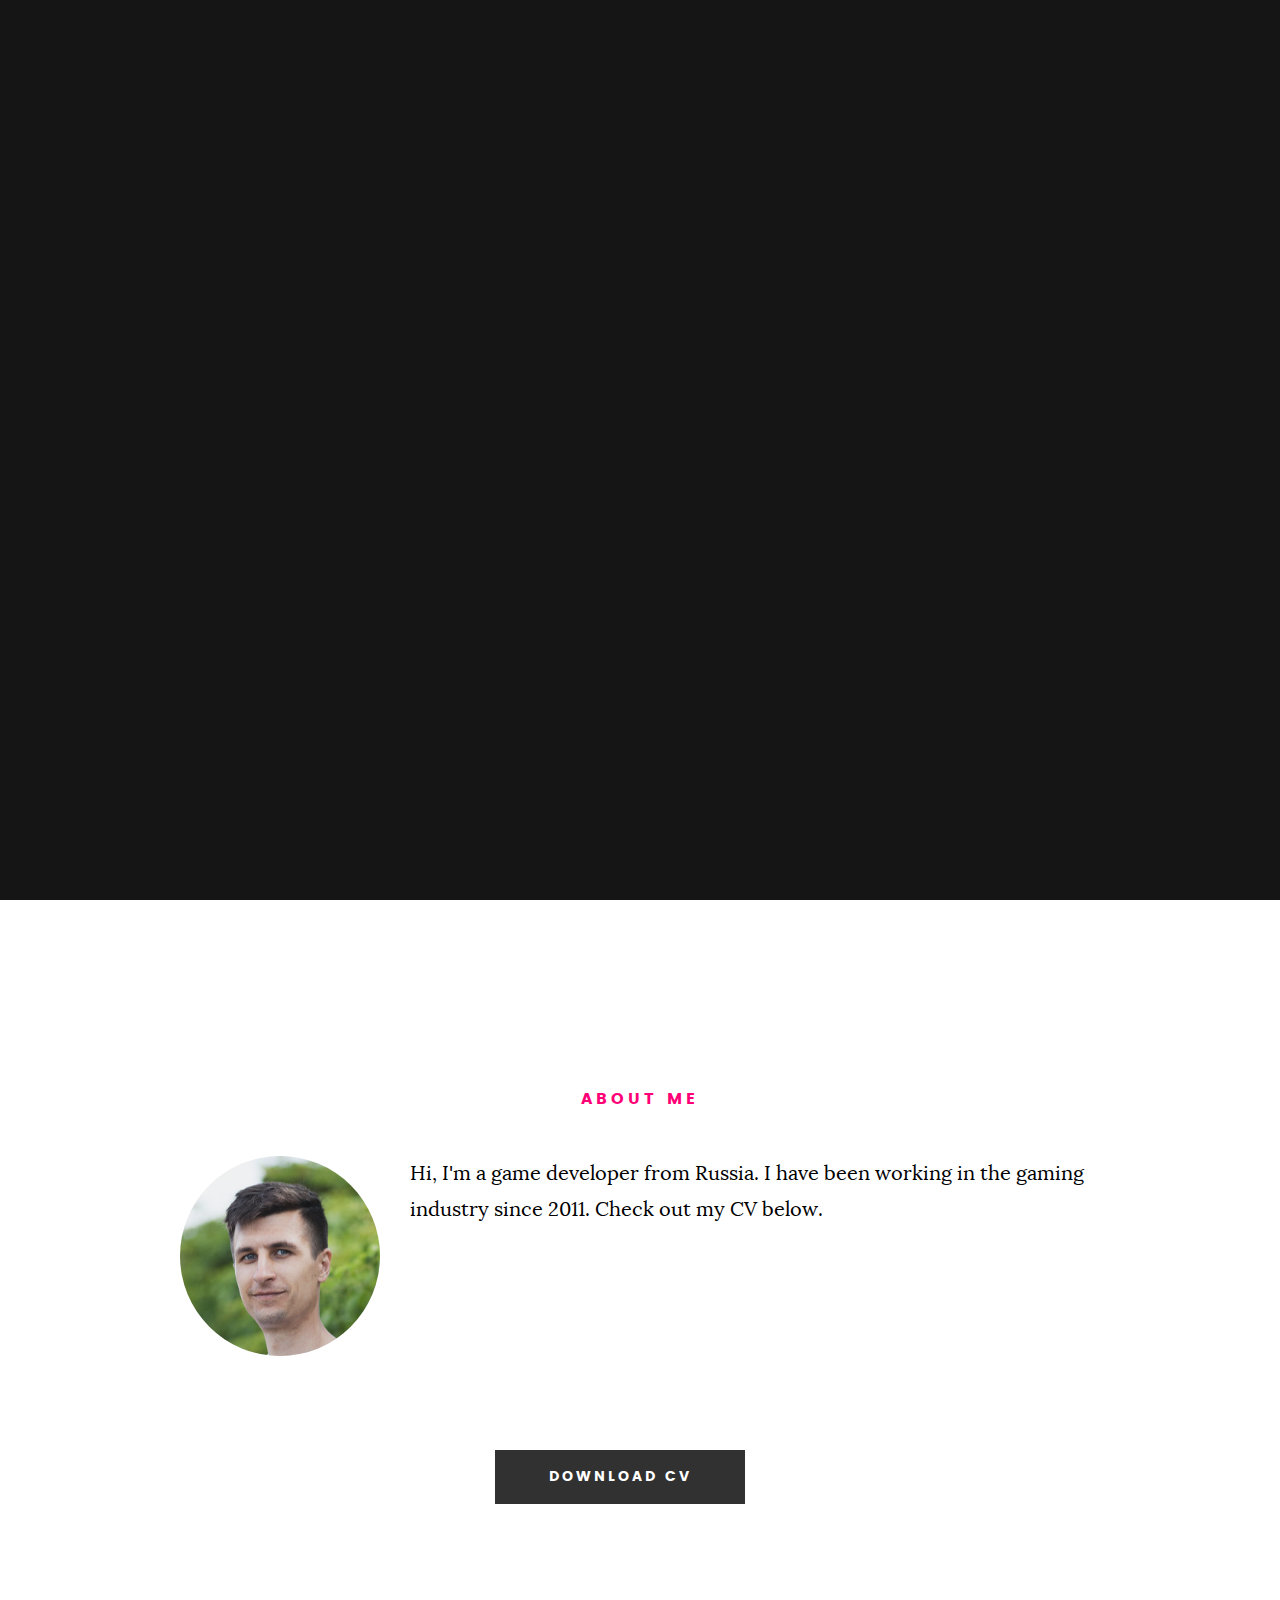
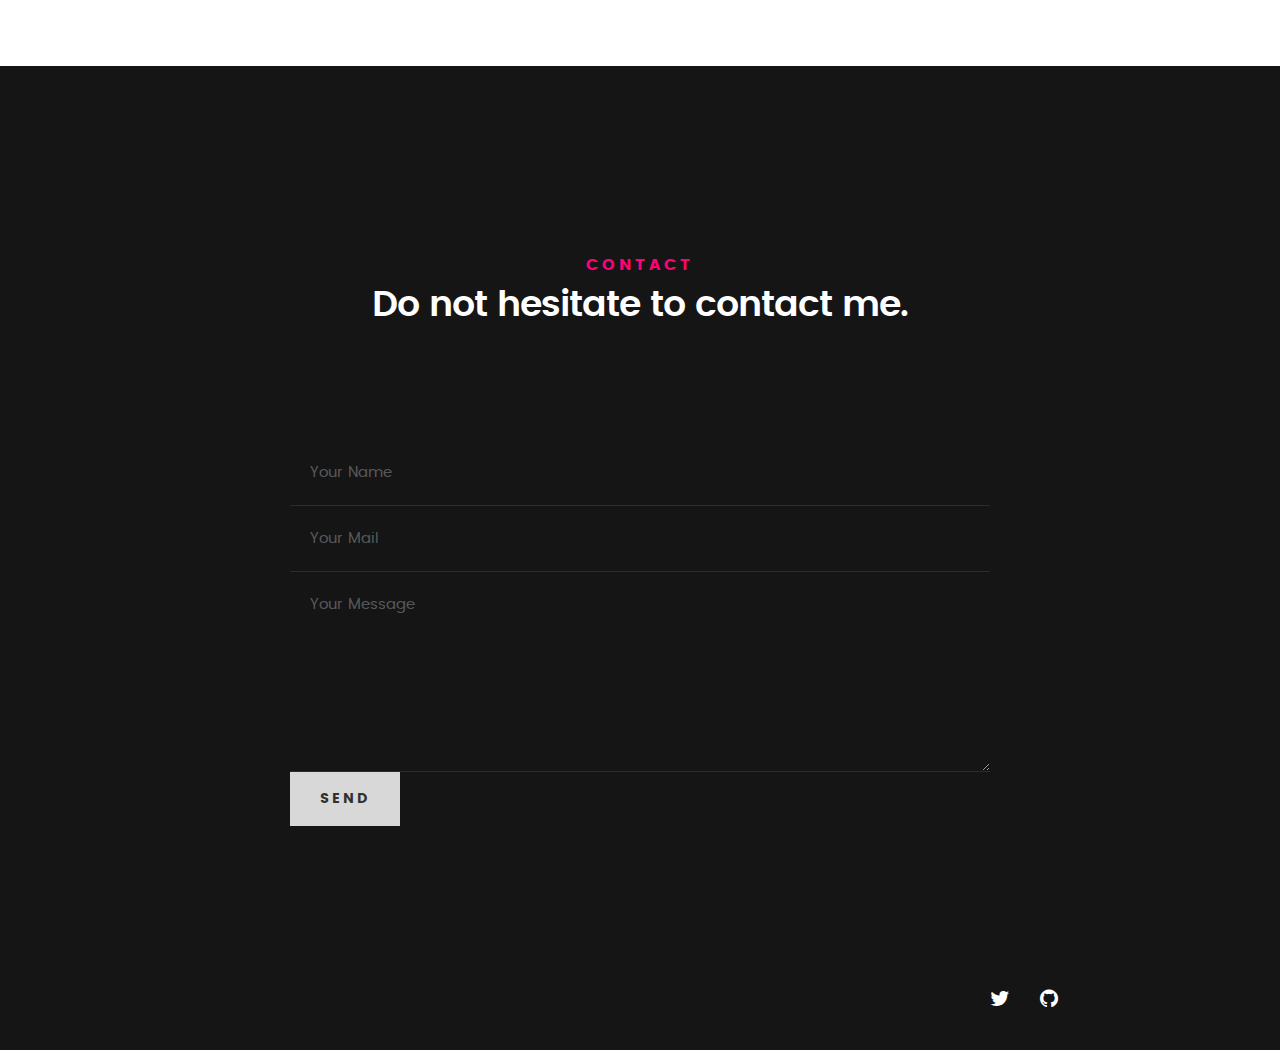
==== index.html @ 988e8292 "upgraded CV  added text" ====
<!DOCTYPE html>
<!--[if IE 8 ]><html class="no-js oldie ie8" lang="en"> <![endif]-->
<!--[if IE 9 ]><html class="no-js oldie ie9" lang="en"> <![endif]-->
<!--[if (gte IE 9)|!(IE)]><!--><html class="no-js" lang="en"> <!--<![endif]-->
<head>

   <!--- basic page needs
   ================================================== -->
   <meta charset="utf-8">
	<title>Semenov</title>
	<meta name="description" content="">
	<meta name="author" content="">

   <!-- mobile specific metas
   ================================================== -->
	<meta name="viewport" content="width=device-width, initial-scale=1, maximum-scale=1">

 	<!-- CSS
   ================================================== -->
   <link rel="stylesheet" href="css/base.css">
   <link rel="stylesheet" href="css/main.css">
   <link rel="stylesheet" href="css/vendor.css">

   <!-- script
   ================================================== -->
	<script src="js/modernizr.js"></script>
	<script src="js/pace.min.js"></script>

   <!-- favicons
	================================================== -->
	<link rel="icon" type="image/png" href="favicon.png">

</head>

<body id="top">

	<!-- header
   ==================================================
   <header>
   	<div class="row">

   		<div class="top-bar">
   			<a class="menu-toggle" href="#"><span>Menu</span></a>

	   		<div class="logo">
		         <a href="index.html">Semenov</a>
		      </div>

		   	<nav id="main-nav-wrap">
					<ul class="main-navigation">
						<li class="current"><a class="smoothscroll"  href="#intro" title="">Home</a></li>
						<li><a class="smoothscroll"  href="#about" title="">A PROPOS</a></li>
						<li><a class="smoothscroll"  href="#Work" title="">Work Experience</a></li>
						<li><a class="smoothscroll"  href="#MORE" title="">MORE</a></li>

					</ul>
				</nav>
   		</div> 

   	</div> 
   </header>  -->

	<!-- intro section
   ================================================== -->
   <section id="intro">

   	<div class="intro-overlay"></div>

   	<div class="intro-content">
   		<div class="row">

   			<div class="col-twelve">

	   			<h5>Hello, World.</h5>
	   			<h1>My name is Roman Semenov</h1>

	   			<p class="intro-position">
	   				<span>I'm a Mobile Game Developer</span>
	   				
	   			</p>

	   			<a class="button stroke smoothscroll" href="#about" title="">More</a>

	   		</div>

   		</div>
   	</div> <!-- /intro-content -->



   </section> <!-- /intro -->


   <!-- about section
   ================================================== -->
   <section id="about">

   	<div class="row section-intro">
   		<div class="col-twelve">

   			<h5>About me</h5>


   			<div class="intro-info">

   				<img src="images/ava.png" alt="Profile Picture">

   				<p class="lead">Hi, I'm a game developer from Russia. I have been working in the gaming industry since 2011. Check out my CV below.</p>
   			</div>

   		</div>
   	</div> <!-- /section-intro -->
<!-- 
   	<div class="row about-content">

   		<div class="col-six tab-full">

   			<h3>PRATIQUE </h3>


   			<ul class="info-list">
   				<li>
   					<strong>Nom et Prénom:</strong>
   					<span>ABOU ALNASER Mohamad</span>
   				</li>
   				<li>
   					<strong>Date de naissance:</strong>
   					<span>Né le : 15 / 09 / 1982</span>
   				</li>
                <li>
   					<strong>Email:</strong>
   					<span>m.aboualnasser@gmail.com</span>
   				</li>
                <li>
   					<strong>Adress:</strong>
   					<span>2 rue Barbes, 92 210 Montrouge</span>
   				</li>
   				<li>
   					<strong>Phone:</strong>
   					<span>+ 33 6 27 76 01 44</span>
   				</li>


   			</ul> 

   		</div>

   		<div class="col-six tab-full">

   			<h3>COMPETENCES</h3>


				<ul class="skill-bars">
				   <li>
				   	<div class="progress percent90"><span>90%</span></div>
				   	<strong>HTML5</strong>
				   </li>
				   <li>
				   	<div class="progress percent85"><span>85%</span></div>
				   	<strong>CSS</strong>
				   </li>
				   <li>
				   	<div class="progress percent70"><span>70%</span></div>
				   	<strong>JQuery</strong>
				   </li>
				   <li>
				   	<div class="progress percent85"><span>85%</span></div>
				   	<strong>Bootstrap</strong>
				   </li>
				   <li>
				   	<div class="progress percent75"><span>75%</span></div>
				   	<strong>PHP</strong>
				   </li>
				   <li>
                    <div class="progress percent75"><span>75%</span></div>
				   	<strong>Java script</strong>
				   </li>

				</ul> 

   		</div>

   	</div>
-->

   	<div class="row button-section">
   		<div class="col-twelve">
   			<!--<a href="#contact" title="Hire Me" class="button stroke smoothscroll">Contacts</a>-->
   			<a href="https://github.com/rvsemenov/rvsemenov.github.io/raw/master/images/CV.pdf" target="_blank" title="Download CV" class="button button-primary">Download  CV</a>
   		</div>
   	</div>

   </section> <!-- /process-->


	<!-- Portfolio Section
   ================================================== -->



	<!-- CTA Section
   ================================================== -->



	<!-- stats Section
   ================================================== -->


   <!-- contact
   ================================================== -->
	<section id="contact">

		<div class="row section-intro">
   		<div class="col-twelve">

   			<h5>Contact</h5>
   			<h1>Do not hesitate to contact me.</h1>



   		</div>
   	</div> <!-- /section-intro -->

   	<div class="row contact-form">

   		<div class="col-twelve">

            <!-- form -->
            <form id="contactform" action="//formspree.io/r.v.semenov@gmail.com" method="POST">

      <input type="text" name="name" placeholder="Your Name">
      <input type="email" name="_replyto" placeholder="Your Mail">
      <textarea name="message" placeholder="Your Message"></textarea>
      <input type="submit" value="Send">
  </form>
 						    <!-- Form End -->

            <!-- contact-warning -->
            <div id="message-warning">
            </div>
            <!-- contact-success -->
      		<div id="message-success">
               <i class="fa fa-check"></i>Your message was sent, thank you!<br>
      		</div>

         </div> <!-- /col-twelve -->

   	</div> <!-- /contact-form -->

   	<div class="row contact-info">




   	</div> <!-- /contact-info -->

	</section> <!-- /contact -->


   <!-- footer
   ================================================== -->

   <footer>
     	<div class="row">
        <div class="col-six tab-full pull-right social">

             			<ul class="footer-social">
        			      
        			      <li><a target="_blank"href="https://twitter.com/MOHAMADABOUALNA"><i class="fa fa-twitter"></i></a></li>
        			      <li><a target="_blank"href="https://github.com/aboualnaser"><i class="fa fa-github" aria-hidden="true"></i>
</a></li>
        			   </ul>

        	      </div>

	      	<div id="go-top">
		         <a class="smoothscroll" title="Back to Top" href="#top"><i class="fa fa-long-arrow-up"></i></a>
		      </div>

      	</div> <!-- /row -->
   </footer>

   <div id="preloader">
    	<div id="loader"></div>
   </div>

   <!-- Java Script
   ================================================== -->
   <script src="js/jquery-2.1.3.min.js"></script>
   <script src="js/plugins.js"></script>
   <script src="js/main.js"></script>

</body>

</html>
---- css/base.css ----
/**
 * ===================================================================
 *
 *  Kards v1.0 Base Stylesheet
 *  url: styleshout.com
 *  03-01-2016
 *  ------------------------------------------------------------------
 *  TOC:
 *  01. reset
 *  02. basic/base setup styles
 *  03. grid
 *  04. MISC
 *
 * ===================================================================
 */

/**
 * ===================================================================
 * 01. reset - normalize.css v3.0.2 | MIT License | git.io/normalize
 *
 * -------------------------------------------------------------------
 */
html {
	font-family: sans-serif;
	-ms-text-size-adjust: 100%;
	-webkit-text-size-adjust: 100%;
}

body {
	margin: 0;
}

article,
aside,
details,
figcaption,
figure,
footer,
header,
hgroup,
main,
menu,
nav,
section,
summary {
	display: block;
}

audio,
canvas,
progress,
video {
	display: inline-block;
	vertical-align: baseline;
}

audio:not([controls]) {
	display: none;
	height: 0;
}

[hidden],
template {
	display: none;
}

a {
	background: transparent;
}

a:active,
a:hover {
	outline: 0;
}

abbr[title] {
	border-bottom: 1px dotted;
}

b,
strong {
	font-weight: bold;
}

dfn {
	font-style: italic;
}

h1 {
	font-size: 2em;
	margin: 0.67em 0;
}

mark {
	background: #ff0;
	color: #000;
}

small {
	font-size: 80%;
}

sub,
sup {
	font-size: 75%;
	line-height: 0;
	position: relative;
	vertical-align: baseline;
}

sup {
	top: -0.5em;
}

sub {
	bottom: -0.25em;
}

img {
	border: 0;
}

svg:not(:root) {
	overflow: hidden;
}

figure {
	margin: 1em 40px;
}

hr {
	-moz-box-sizing: content-box;
	box-sizing: content-box;
	height: 0;
}

pre {
	overflow: auto;
}

code,
kbd,
pre,
samp {
	font-family: monospace, monospace;
	font-size: 1em;
}

button,
input,
optgroup,
select,
textarea {
	color: inherit;
	font: inherit;
	margin: 0;
}

button {
	overflow: visible;
}

button,
select {
	text-transform: none;
}

button,
html input[type="button"],
input[type="reset"],
input[type="submit"] {
	-webkit-appearance: button;
	cursor: pointer;
}

button[disabled],
html input[disabled] {
	cursor: default;
}

button::-moz-focus-inner,
input::-moz-focus-inner {
	border: 0;
	padding: 0;
}

input {
	line-height: normal;
}

input[type="checkbox"],
input[type="radio"] {
	box-sizing: border-box;
	padding: 0;
}

input[type="number"]::-webkit-inner-spin-button,
input[type="number"]::-webkit-outer-spin-button {
	height: auto;
}

input[type="search"] {
	-webkit-appearance: textfield;
	-moz-box-sizing: content-box;
	-webkit-box-sizing: content-box;
	box-sizing: content-box;
}

input[type="search"]::-webkit-search-cancel-button,
input[type="search"]::-webkit-search-decoration {
	-webkit-appearance: none;
}

fieldset {
	border: 1px solid #c0c0c0;
	margin: 0 2px;
	padding: 0.35em 0.625em 0.75em;
}

legend {
	border: 0;
	padding: 0;
}

textarea {
	overflow: auto;
}

optgroup {
	font-weight: bold;
}

table {
	border-collapse: collapse;
	border-spacing: 0;
}

td,
th {
	padding: 0;
}

/**
 * ===================================================================
 * 02. basic/base setup styles - (_basic.scss)
 *
 * -------------------------------------------------------------------
 */
html {
	font-size: 62.5%;
	box-sizing: border-box;
}

*,
*::before,
*::after {
	box-sizing: inherit;
}

body {
	font-weight: normal;
	line-height: 1;
	text-rendering: optimizeLegibility;
	word-wrap: break-word;
	-webkit-overflow-scrolling: touch;
	-webkit-text-size-adjust: none;
}

body,
input,
button {
	-moz-osx-font-smoothing: grayscale;
	-webkit-font-smoothing: antialiased;
}

/**
 * Media - (_basic.scss)
 * -------------------------------------------------------------------
 */
img,
video {
	max-width: 100%;
	height: auto;
}

/**
 * Typography resets - (_basic.scss)
 * -------------------------------------------------------------------
 */
div,
dl,
dt,
dd,
ul,
ol,
li,
h1,
h2,
h3,
h4,
h5,
h6,
pre,
form,
p,
blockquote,
th,
td {
	margin: 0;
	padding: 0;
}

h1,
h2,
h3,
h4,
h5,
h6 {
	-webkit-font-variant-ligatures: common-ligatures;
	-moz-font-variant-ligatures: common-ligatures;
	font-variant-ligatures: common-ligatures;
	text-rendering: optimizeLegibility;
}

em,
i {
	font-style: italic;
	line-height: inherit;
}

strong,
b {
	font-weight: bold;
	line-height: inherit;
}

small {
	font-size: 60%;
	line-height: inherit;
}

ol,
ul {
	list-style: none;
}

li {
	display: block;
}

/**
 * links - (_basic.scss)
 * -------------------------------------------------------------------
 */
a {
	text-decoration: none;
	line-height: inherit;
}

a img {
	border: none;
}

/**
 * inputs - (_basic.scss)
 * -------------------------------------------------------------------
 */
fieldset {
	margin: 0;
	padding: 0;
}

input[type="email"],
input[type="number"],
input[type="search"],
input[type="text"],
input[type="tel"],
input[type="url"],
input[type="password"],
textarea {
	-webkit-appearance: none;
	-moz-appearance: none;
	-ms-appearance: none;
	-o-appearance: none;
	appearance: none;
}

/**
 * ===================================================================
 * 03. grid - (_grid.scss)
 *
 * -------------------------------------------------------------------
 */
.row {
	width: 94%;
	max-width: 1140px;
	margin: 0 auto;
}

.row:before,
.row:after {
	content: "";
	display: table;
}

.row:after {
	clear: both;
}

.row .row {
	width: auto;
	max-width: none;
	margin-left: -20px;
	margin-right: -20px;
}

[class*="col-"],
.bgrid {
	float: left;
}

[class*="col-"] + [class*="col-"].end {
	float: right;
}

[class*="col-"] {
	padding: 0 20px;
}

.col-one {
	width: 8.33333%;
}

.col-two,
.col-1-6 {
	width: 16.66667%;
}

.col-three,
.col-1-4 {
	width: 25%;
}

.col-four,
.col-1-3 {
	width: 33.33333%;
}

.col-five {
	width: 41.66667%;
}

.col-six,
.col-1-2 {
	width: 50%;
}

.col-seven {
	width: 58.33333%;
}

.col-eight,
.col-2-3 {
	width: 66.66667%;
}

.col-nine,
.col-3-4 {
	width: 75%;
}

.col-ten,
.col-5-6 {
	width: 83.33333%;
}

.col-eleven {
	width: 91.66667%;
}

.col-twelve,
.col-full {
	width: 100%;
        margin-top: 64px;
}


/**
 * small screens - (_grid.scss)
 * ---------------------------------------------------------------
 */
@media screen and (max-width:1024px) {
	.row .row {
		margin-left: -18px;
		margin-right: -18px;
	}

	[class*="col-"] {
		padding: 0 18px;
	}

}

/**
 * tablets - (_grid.scss)
 * ---------------------------------------------------------------
 */
@media screen and (max-width:768px) {
	.row {
		width: auto;
		padding-left: 30px;
		padding-right: 30px;
	}

	.row .row {
		padding-left: 0;
		padding-right: 0;
		margin-left: -15px;
		margin-right: -15px;
	}

	[class*="col-"] {
		padding: 0 15px;
	}

	.tab-1-4 {
		width: 25%;
	}

	.tab-1-3 {
		width: 33.33333%;
	}

	.tab-1-2 {
		width: 50%;
	}

	.tab-2-3 {
		width: 66.66667%;
	}

	.tab-3-4 {
		width: 75%;
	}

	.tab-full {
		width: 100%;
	}

}

/**
 * large mobile devices - (_grid.scss)
 * ---------------------------------------------------------------
 */
@media screen and (max-width:600px) {
	.row {
		padding-left: 25px;
		padding-right: 25px;
	}

	.row .row {
		margin-left: -10px;
		margin-right: -10px;
	}

	[class*="col-"] {
		padding: 0 10px;
	}

	.mob-1-4 {
		width: 25%;
	}

	.mob-1-2 {
		width: 50%;
	}

	.mob-3-4 {
		width: 75%;
	}

	.mob-full {
		width: 100%;
	}

}

/**
 * small mobile devices - (_grid.scss)
 * ---------------------------------------------------------------
 */
@media screen and (max-width:400px) {
	.row .row {
		padding-left: 0;
		padding-right: 0;
		margin-left: 0;
		margin-right: 0;
	}

	[class*="col-"] {
		width: 100% !important;
		float: none !important;
		clear: both !important;
		margin-left: 0;
		margin-right: 0;
		padding: 0;
	}

	[class*="col-"] + [class*="col-"].end {
		float: none;
	}

}

/**
 * ===================================================================
 * block grids - (_grid.scss)
 *
 * -------------------------------------------------------------------
 */
[class*="block-"]:before,
[class*="block-"]:after {
	content: "";
	display: table;
}

[class*="block-"]:after {
	clear: both;
}

.block-1-6 .bgrid {
	width: 16.66667%;
}

.block-1-4 .bgrid {
	width: 25%;
}

.block-1-3 .bgrid {
	width: 33.33333%;
}

.block-1-2 .bgrid {
	width: 50%;
}

/**
 * Clearing for block grid columns. Allow columns with
 * different heights to align properly.
 */
.block-1-6 .bgrid:nth-child(6n+1),
.block-1-4 .bgrid:nth-child(4n+1),
.block-1-3 .bgrid:nth-child(3n+1),
.block-1-2 .bgrid:nth-child(2n+1) {
	clear: both;
}

/**
 * small screens - (_grid.scss)
 * ---------------------------------------------------------------
 */
@media screen and (max-width:1024px) {
	.block-s-1-6 .bgrid {
		width: 16.66667%;
	}

	.block-s-1-4 .bgrid {
		width: 25%;
	}

	.block-s-1-3 .bgrid {
		width: 33.33333%;
	}

	.block-s-1-2 .bgrid {
		width: 50%;
	}

	.block-s-full .bgrid {
		width: 100%;
		clear: both;
	}

	[class*="block-s-"] .bgrid:nth-child(n) {
		clear: none;
	}

	.block-s-1-6 .bgrid:nth-child(6n+1),
	.block-s-1-4 .bgrid:nth-child(4n+1),
	.block-s-1-3 .bgrid:nth-child(3n+1),
	.block-s-1-2 .bgrid:nth-child(2n+1) {
		clear: both;
	}

}

/**
 * tablets - (_grid.scss)
 * ---------------------------------------------------------------
 */
@media screen and (max-width:768px) {
	.block-tab-1-6 .bgrid {
		width: 16.66667%;
	}

	.block-tab-1-4 .bgrid {
		width: 25%;
	}

	.block-tab-1-3 .bgrid {
		width: 33.33333%;
	}

	.block-tab-1-2 .bgrid {
		width: 50%;
	}

	.block-tab-full .bgrid {
		width: 100%;
		clear: both;
	}

	[class*="block-tab-"] .bgrid:nth-child(n) {
		clear: none;
	}

	.block-tab-1-6 .bgrid:nth-child(6n+1),
	.block-tab-1-4 .bgrid:nth-child(4n+1),
	.block-tab-1-3 .bgrid:nth-child(3n+1),
	.block-tab-1-2 .bgrid:nth-child(2n+1) {
		clear: both;
	}

}

/**
 * large mobile devices - (_grid.scss)
 * ---------------------------------------------------------------
 */
@media screen and (max-width:600px) {
	.block-mob-1-6 .bgrid {
		width: 16.66667%;
	}

	.block-mob-1-4 .bgrid {
		width: 25%;
	}

	.block-mob-1-3 .bgrid {
		width: 33.33333%;
	}

	.block-mob-1-2 .bgrid {
		width: 50%;
	}

	.block-mob-full .bgrid {
		width: 100%;
		clear: both;
	}

	[class*="block-mob-"] .bgrid:nth-child(n) {
		clear: none;
	}

	.block-mob-1-6 .bgrid:nth-child(6n+1),
	.block-mob-1-4 .bgrid:nth-child(4n+1),
	.block-mob-1-3 .bgrid:nth-child(3n+1),
	.block-mob-1-2 .bgrid:nth-child(2n+1) {
		clear: both;
	}

}

/**
 * stack on small mobile devices - (_grid.scss)
 * ---------------------------------------------------------------
 */
@media screen and (max-width:400px) {
	.stack .bgrid {
		width: 100% !important;
		float: none !important;
		clear: both !important;
		margin-left: 0;
		margin-right: 0;
	}

}

/**
 * ===================================================================
 * 04. MISC  - (_grid.scss)
 *
 * -------------------------------------------------------------------
 */

/**
 * Clearing - (http://nicolasgallagher.com/micro-clearfix-hack/
 */
.group:before,
.group:after {
	content: "";
	display: table;
}

.group:after {
	clear: both;
}

/**
 * Misc Helper Styles
 */
.hide {
	display: none;
}

.invisible {
	visibility: hidden;
}

.antialiased {
	-webkit-font-smoothing: antialiased;
	-moz-osx-font-smoothing: grayscale;
}

.remove-bottom {
	margin-bottom: 0;
}

.half-bottom {
	margin-bottom: 1.5rem !important;
}

.add-bottom {
	margin-bottom: 3rem !important;
}

.no-border {
	border: none;
}

.full-width {
	width: 100%;
}

.text-center {
	text-align: center;
}

.text-left {
	text-align: left;
}

.text-right {
	text-align: right;
}

.pull-left {
	float: left;
}

.pull-right {
	float: right;
}

.align-center {
	margin-left: auto;
	margin-right: auto;
	text-align: center;
}

/*# sourceMappingURL=base.css.map */
---- css/main.css ----
/**
 * ===================================================================
 *
 *  Kards v1.0 Main Stylesheet
 *  url: styleshout.com
 *  03-01-2016
 *  ------------------------------------------------------------------
 *  TOC:
 *  01. webfonts and iconfonts
 *  02. base style overrides
 *  03. typography & general theme styles
 *  04. preloader
 *  05. forms
 *  06. buttons
 *  07. other components
 *  08. common styles
 *  09. header styles
 *  10. intro
 *  11. about
 *  12. resume
 *  13. portfolio
 *  14. call-to-action section
 *  15. services
 *  16. stats
 *  17. contact
 *  18. footer
 *
 * ===================================================================
 */


/**
 * ===================================================================
 * 01. webfonts and iconfonts - (_document-setup.scss)
 *
 * -------------------------------------------------------------------
 */
@import url("fonts.css");
@import url("font-awesome/css/font-awesome.min.css");
@import url("micons/micons.css");


/**
 * ===================================================================
 * 02. base style overrides - (_document-setup.scss)
 *
 * -------------------------------------------------------------------
 */
html {
	font-size: 10px;
}

@media only screen and (max-width:1024px) {
	html {
		font-size: 9.411764705882353px;
	}
}
@media only screen and (max-width:768px) {
	html {
		font-size: 10px;
	}
}
@media only screen and (max-width:400px) {
	html {
		font-size: 9.411764705882353px;
	}
}

html, body {
	height: 100%;
}
body {
	background: #151515;
	font-family: "lora-regular", serif;
	font-size: 1.7rem;
	line-height: 3rem;
	color: #6e6e6e;
}

/**
 * links - (_document-setup.scss)
 * -------------------------------------------------------------------
 */
a, a:visited {
	color: #000000;
	-moz-transition: all 0.3s ease-in-out;
	-o-transition: all 0.3s ease-in-out;
	-webkit-transition: all 0.3s ease-in-out;
	-ms-transition: all 0.3s ease-in-out;
	transition: all 0.3s ease-in-out;
}
a:hover, a:focus, a:active {
	color: #FF0077;
	outline: 0;
}

/**
 * ===================================================================
 * 03. typography & general theme styles - (_document-setup.scss)
 *
 * -------------------------------------------------------------------
 */
h1, h2, h3, h4, h5, h6, .h01, .h02, .h03, .h04, .h05, .h06 {
	font-family: "poppins-semibold", sans-serif;
	color: #313131;
	font-style: normal;
	text-rendering: optimizeLegibility;
	margin-bottom: 2.1rem;
}
h3, .h03, h4, .h04 {
	margin-bottom: 1.8rem;
}
h5, .h05, h6, .h06 {
	font-family: "poppins-bold";
	margin-bottom: 1.2rem;
}
h1, .h01 {
	font-size: 3.1rem;
	line-height: 1.355;
	letter-spacing: -.1rem;
}
@media only screen and (max-width:600px) {
	h1, .h01 {
		font-size: 2.6rem;
		letter-spacing: -.07rem;
	}
}
h2, .h02 {
	font-size: 2.4rem;
	line-height: 1.25;
}
h3, .h03 {
	font-size: 2rem;
	line-height: 1.5;
}
h4, .h04 {
	font-size: 1.7rem;
	line-height: 1.765;
}
h5, .h05 {
	font-size: 1.4rem;
	line-height: 1.714;
	text-transform: uppercase;
	letter-spacing: .15rem;
}
h6, .h06 {
	font-size: 1.3rem;
	line-height: 1.846;
	text-transform: uppercase;
	letter-spacing: .15rem;
}
p img {
	margin: 0;
}
p.lead {
	font-family: "lora-regular", serif;
	font-size: 2rem;
	line-height: 1.8;
	color: #888888;
}
@media only screen and (max-width:768px) {
	p.lead {
		font-size: 1.7rem;
	}
}
em, i, strong, b {
	font-size: 1.7rem;
	line-height: 3rem;
	font-style: normal;
	font-weight: normal;
}
em, i {
	font-family: "lora-italic", serif;
}
strong, b {
	font-family: "lora-bold", serif;
}
small {
	font-size: 1.2rem;
	line-height: inherit;
}
blockquote {
	margin: 3rem 0;
	padding-left: 4rem;
	position: relative;
}
blockquote:before {
	content: "\201C";
	font-size: 8rem;
	line-height: 0px;
	margin: 0;
	color: #313131;
	font-family: arial, sans-serif;
	position: absolute;
	top: 3rem;
	left: 0;
}
blockquote p {
	font-family: georgia, serif;
	font-style: italic;
	padding: 0;
	font-size: 1.9rem;
	line-height: 1.737;
}
blockquote cite {
	display: block;
	font-size: 1.3rem;
	font-style: normal;
	line-height: 1.616;
}
blockquote cite:before {
	content: "\2014 \0020";
}
blockquote cite a, blockquote cite a:visited {
	color: #888888;
	border: none;
}
abbr {
	font-family: "poppins-bold", serif;
	font-variant: small-caps;
	text-transform: lowercase;
	letter-spacing: .05rem;
	color: #888888;
}
var, kbd, samp, code, pre {
	font-family: Consolas, "Andale Mono", Courier, "Courier New", monospace;
}
pre {
	padding: 2.4rem 3rem 3rem;
	background: #F1F1F1;
}
code {
	font-size: 1.4rem;
	margin: 0 .2rem;
	padding: .3rem .6rem;
	white-space: nowrap;
	background: #F1F1F1;
	border: 1px solid #E1E1E1;
	border-radius: 3px;
}
pre > code {
	display: block;
	white-space: pre;
	line-height: 2;
	padding: 0;
	margin: 0;
}
pre.prettyprint > code {
	border: none;
}
del {
	text-decoration: line-through;
}
abbr[title], dfn[title] {
	border-bottom: 1px dotted;
	cursor: help;
}
mark {
	background: #FFF49B;
	color: #000;
}
hr {
	border: solid #d2d2d2;
	border-width: 1px 0 0;
	clear: both;
	margin: 2.4rem 0 1.5rem;
	height: 0;
}

/**
 * Lists - (_document-setup.scss)
 * -------------------------------------------------------------------
 */
ol {
	list-style: decimal;
}
ul {
	list-style: disc;
}
li {
	display: list-item;
}
ol, ul {
	margin-left: 1.7rem;
}
ul li {
	padding-left: .4rem;
}
ul ul, ul ol, ol ol, ol ul {
	margin: .6rem 0 .6rem 1.7rem;
}
ul.disc li {
	display: list-item;
	list-style: none;
	padding: 0 0 0 .8rem;
	position: relative;
}
ul.disc li::before {
	content: "";
	display: inline-block;
	width: 8px;
	height: 8px;
	border-radius: 50%;
	background: #FF0077;
	position: absolute;
	left: -17px;
	top: 11px;
	vertical-align: middle;
}
dt {
	margin: 0;
	color: #FF0077;
}
dd {
	margin: 0 0 0 2rem;
}

/**
 * tables - (_document-setup.scss)
 * -------------------------------------------------------------------
 */
table {
	border-width: 0;
	width: 100%;
	max-width: 100%;
	font-family: "lora-regular", sans-serif;
}
th, td {
	padding: 1.5rem 3rem;
	text-align: left;
	border-bottom: 1px solid #E8E8E8;
}
th {
	color: #313131;
	font-family: "poppins-bold", sans-serif;
}
td {
	line-height: 1.5;
}
th:first-child, td:first-child {
	padding-left: 0;
}
th:last-child, td:last-child {
	padding-right: 0;
}
.table-responsive {
	overflow-x: auto;
	-webkit-overflow-scrolling: touch;
}

/**
 * Spacing - (_document-setup.scss)
 * -------------------------------------------------------------------
 */
button, .button {
	margin-bottom: 1.2;
}
fieldset {
	margin-bottom: 1.5rem;
}
input,
textarea,
select,
pre,
blockquote,
figure,
table,
p,
ul,
ol,
dl,
form,
.fluid-video-wrapper,
.ss-custom-select {
	margin-bottom: 3rem;
}

/**
 * floated image - (_document-setup.scss)
 * -------------------------------------------------------------------
 */
img.pull-right {
	margin: .9rem 0 0 2.4rem;
}
img.pull-left {
	margin: .9rem 2.4rem 0 0;
}

/**
 * block grid paddings - (_document-setup.scss)
 * -------------------------------------------------------------------
 */
.bgrid {
	padding: 0 20px;
}
@media only screen and (max-width:1024px) {
	.bgrid {
		padding: 0 18px;
	}
}
@media only screen and (max-width:768px) {
	.bgrid {
		padding: 0 15px;
	}
}
@media only screen and (max-width:600px) {
	.bgrid {
		padding: 0 10px;
	}
}
@media only screen and (max-width:400px) {
	.bgrid {
		padding: 0;
	}
}

/**
 * pace.js styles - minimal  - (_document-setup.scss)
 * -------------------------------------------------------------------
 */
.pace {
	-webkit-pointer-events: none;
	pointer-events: none;
	-webkit-user-select: none;
	-moz-user-select: none;
	user-select: none;
}
.pace-inactive {
	display: none;
}
.pace .pace-progress {
	background: #FF0077;
	position: fixed;
	z-index: 900;
	top: 0;
	right: 100%;
	width: 100%;
	height: 6px;
}

/**
 * ===================================================================
 * 04. preloader - (_preloader-1.scss)
 *
 * -------------------------------------------------------------------
 */
#preloader {
	position: fixed;
	top: 0;
	left: 0;
	right: 0;
	bottom: 0;
	background: #151515;
	z-index: 800;
	height: 100%;
	width: 100%;
}
.no-js #preloader, .oldie #preloader {
	display: none;
}
#loader {
	position: absolute;
	left: 50%;
	top: 50%;
	width: 60px;
	height: 60px;
	margin: -30px 0 0 -30px;
	padding: 0;
}
#loader:before {
	content: "";
	border-top: 11px solid rgba(255, 255, 255, 0.1);
	border-right: 11px solid rgba(255, 255, 255, 0.1);
	border-bottom: 11px solid rgba(255, 255, 255, 0.1);
	border-left: 11px solid #FF0077;
	-webkit-animation: load 1.1s infinite linear;
	animation: load 1.1s infinite linear;
	display: block;
	border-radius: 50%;
	width: 60px;
	height: 60px;
}
@-webkit-keyframes load {
	0% {
		-webkit-transform: rotate(0deg);
		transform: rotate(0deg);
	}
	100% {
		-webkit-transform: rotate(360deg);
		transform: rotate(360deg);
	}
}
@keyframes load {
	0% {
		-webkit-transform: rotate(0deg);
		transform: rotate(0deg);
	}
	100% {
		-webkit-transform: rotate(360deg);
		transform: rotate(360deg);
	}
}

/**
 * ===================================================================
 * 05. forms - (_forms.scss)
 *
 * -------------------------------------------------------------------
 */
fieldset {
	border: none;
}
input[type="email"],
input[type="number"],
input[type="search"],
input[type="text"],
input[type="tel"],
input[type="url"],
input[type="password"],
textarea,
select {
	display: block;
	height: 6rem;
	padding: 1.5rem 0;
	border: 0;
	outline: none;
	vertical-align: middle;
	color: #313131;
	font-family: "poppins-regular", sans-serif;
	font-size: 1.5rem;
	line-height: 3rem;
	max-width: 100%;
	background: transparent;
	border-bottom: 1px solid rgba(0, 0, 0, 0.3);
	-moz-transition: all 0.3s ease-in-out;
	-o-transition: all 0.3s ease-in-out;
	-webkit-transition: all 0.3s ease-in-out;
	-ms-transition: all 0.3s ease-in-out;
	transition: all 0.3s ease-in-out;
}
.ss-custom-select {
	position: relative;
	padding: 0;
}
.ss-custom-select select {
	-webkit-appearance: none;
	-moz-appearance: none;
	-ms-appearance: none;
	-o-appearance: none;
	appearance: none;
	text-indent: 0.01px;
	text-overflow: '';
	margin: 0;
	line-height: 3rem;
	vertical-align: middle;
}
.ss-custom-select select option {
	padding-left: 2rem;
	padding-right: 2rem;
}
.ss-custom-select select::-ms-expand {
	display: none;
}
.ss-custom-select::after {
	content: '\f0d7';
	font-family: 'FontAwesome';
	position: absolute;
	top: 50%;
	right: 1.5rem;
	margin-top: -10px;
	bottom: auto;
	width: 20px;
	height: 20px;
	line-height: 20px;
	font-size: 18px;
	text-align: center;
	pointer-events: none;
	color: #252525;
}

/* IE9 and below */
.oldie .ss-custom-select::after {
	display: none;
}
textarea {
	min-height: 25rem;
}
input[type="email"]:focus,
input[type="number"]:focus,
input[type="search"]:focus,
input[type="text"]:focus,
input[type="tel"]:focus,
input[type="url"]:focus,
input[type="password"]:focus,
textarea:focus,
select:focus {
	color: #cc005f;
	border-bottom: 1px solid #FF0077;
}
label, legend {
	font-family: "poppins-bold", sans-serif;
	font-size: 1.4rem;
	margin-bottom: .6rem;
	color: #3b3b3b;
	display: block;
}
input[type="checkbox"], input[type="radio"] {
	display: inline;
}
label > .label-text {
	display: inline-block;
	margin-left: 1rem;
	font-family: "poppins-regular", sans-serif;
	line-height: inherit;
}
label > input[type="checkbox"], label > input[type="radio"] {
	margin: 0;
	position: relative;
	top: .15rem;
}

/**
 * Style Placeholder Text
 * -
 */
::-webkit-input-placeholder {
	color: #a1a1a1;
}
:-moz-placeholder {
	color: #a1a1a1;  /* Firefox 18- */
}
::-moz-placeholder {
	color: #a1a1a1;  /* Firefox 19+ */
}
:-ms-input-placeholder {
	color: #a1a1a1;
}
.placeholder {
	color: #a1a1a1 !important;
}

/**
 * ===================================================================
 * 06. buttons - (_button-essentials.scss)
 *
 * -------------------------------------------------------------------
 */
.button,
a.button,
button,
input[type="submit"],
input[type="reset"],
input[type="button"] {
	display: inline-block;
	font-family: "poppins-bold", sans-serif;
	font-size: 1.4rem;
	text-transform: uppercase;
	letter-spacing: .3rem;
	height: 5.4rem;
	line-height: 5.4rem;
	padding: 0 3rem;
	margin: 0 .3rem 1.2rem 0;
	background: #d8d8d8;
	color: #313131;
	text-decoration: none;
	cursor: pointer;
	text-align: center;
	white-space: nowrap;
	border: none;
	-moz-transition: all 0.3s ease-in-out;
	-o-transition: all 0.3s ease-in-out;
	-webkit-transition: all 0.3s ease-in-out;
	-ms-transition: all 0.3s ease-in-out;
	transition: all 0.3s ease-in-out;
}
.button:hover,
a.button:hover,
button:hover,
input[type="submit"]:hover,
input[type="reset"]:hover,
input[type="button"]:hover,
.button:focus,
button:focus,
input[type="submit"]:focus,
input[type="reset"]:focus,
input[type="button"]:focus {
	background: #bebebe;
	color: #000000;
	outline: 0;
}
.button.button-primary,
a.button.button-primary,
button.button-primary,
input[type="submit"].button-primary,
input[type="reset"].button-primary,
input[type="button"].button-primary {
	background: #313131;
	color: #FFFFFF;
}
.button.button-primary:hover,
a.button.button-primary:hover,
button.button-primary:hover,
input[type="submit"].button-primary:hover,
input[type="reset"].button-primary:hover,
input[type="button"].button-primary:hover,
.button.button-primary:focus,
button.button-primary:focus,
input[type="submit"].button-primary:focus,
input[type="reset"].button-primary:focus,
input[type="button"].button-primary:focus {
	background: #1f1f1f;
}
button.full-width, .button.full-width {
	width: 100%;
	margin-right: 0;
}
button.medium, .button.medium {
	height: 5.7rem !important;
	line-height: 5.7rem !important;
	padding: 0 1.8rem !important;
}
button.large, .button.large {
	height: 6rem !important;
	line-height: 6rem !important;
	padding: 0rem 3rem !important;
}
button.stroke, .button.stroke {
	background: transparent !important;
	border: 3px solid #313131;
	line-height: 4.8rem;
}
button.stroke.medium, .button.stroke.medium {
	line-height: 5.1rem !important;
}
button.stroke.large, .button.stroke.large {
	line-height: 5.4rem !important;
}
button.stroke:hover, .button.stroke:hover {
	border: 3px solid #FF0077;
	color: #FF0077;
}
button::-moz-focus-inner, input::-moz-focus-inner {
	border: 0;
	padding: 0;
}


/**
 * ===================================================================
 * 07. other components - (_others.scss)
 *
 * -------------------------------------------------------------------
 */

/**
 * alert box - (_alert-box.scss)
 * -------------------------------------------------------------------
 */
.alert-box {
	padding: 2.1rem 4rem 2.1rem 3rem;
	position: relative;
	margin-bottom: 3rem;
	border-radius: 3px;
	font-family: "poppins-regular", sans-serif;
	font-size: 1.5rem;
}
.alert-box .close {
	position: absolute;
	right: 1.8rem;
	top: 1.8rem;
	cursor: pointer;
}
.ss-error {
	background-color: #ffd1d2;
	color: #e65153;
}
.ss-success {
	background-color: #c8e675;
	color: #758c36;
}
.ss-info {
	background-color: #d7ecfb;
	color: #4a95cc;
}
.ss-notice {
	background-color: #fff099;
	color: #bba31b;
}

/**
 * additional typo styles - (_additional-typo.scss)
 * -------------------------------------------------------------------
 */

/**
 * drop cap
 */
.drop-cap:first-letter {
	float: left;
	margin: 0;
	padding: 1.5rem .6rem 0 0;
	font-size: 8.4rem;
	font-family: "poppins-bold", sans-serif;
	line-height: 6rem;
	text-indent: 0;
	background: transparent;
	color: #313131;
}

/**
 * line definition style
 */
.lining dt, .lining dd {
	display: inline;
	margin: 0;
}
.lining dt + dt:before, .lining dd + dt:before {
	content: "\A";
	white-space: pre;
}
.lining dd + dd:before {
	content: ", ";
}
.lining dd + dd:before {
	content: ", ";
}
.lining dd:before {
	content: ": ";
	margin-left: -0.2em;
}

/**
 * dictionary definition style
 */
.dictionary-style dt {
	display: inline;
	counter-reset: definitions;
}
.dictionary-style dt + dt:before {
	content: ", ";
	margin-left: -0.2em;
}
.dictionary-style dd {
	display: block;
	counter-increment: definitions;
}
.dictionary-style dd:before {
	content: counter(definitions, decimal) ". ";
}

/**
 * Pull Quotes
 * -----------
 * markup:
 *
 * <aside class="pull-quote">
 *		<blockquote>
 *			<p></p>
 *		</blockquote>
 *	</aside>
 *
 * ---------------------------------------------------------------------
 */
.pull-quote {
	position: relative;
	padding: 2.1rem 3rem 2.1rem 0px;
}
.pull-quote:before, .pull-quote:after {
	height: 1em;
	position: absolute;
	font-size: 8rem;
	font-family: Arial, Sans-Serif;
	color: #333;
}
.pull-quote:before {
	content: "\201C";
	top: 33px;
	left: 0;
}
.pull-quote:after {
	content: '\201D';
	bottom: -33px;
	right: 0;
}
.pull-quote blockquote {
	margin: 0;
}
.pull-quote blockquote:before {
	content: none;
}

/**
 * Stats Tab
 * ---------
 * markup:
 *
 * <ul class="stats-tabs">
 *		<li><a href="#">[value]<em>[name]</em></a></li>
 *	</ul>
 *
 * Extend this object into your markup.
 *
 * ---------------------------------------------------------------------
 */
.stats-tabs {
	padding: 0;
	margin: 3rem 0;
}
.stats-tabs li {
	display: inline-block;
	margin: 0 1.5rem 3rem 0;
	padding: 0 1.5rem 0 0;
	border-right: 1px solid #ccc;
}
.stats-tabs li:last-child {
	margin: 0;
	padding: 0;
	border: none;
}
.stats-tabs li a {
	display: inline-block;
	font-size: 2.5rem;
	font-family: "poppins-bold", sans-serif;
	border: none;
	color: #252525;
}
.stats-tabs li a:hover {
	color: #FF0077;
}
.stats-tabs li a em {
	display: block;
	margin: .6rem 0 0 0;
	font-size: 1.4rem;
	font-family: "poppins-regular", sans-serif;
	color: #888888;
}

/**
 * skillbars - (_skillbars.scss)
 * -------------------------------------------------------------------
 */
.skill-bars {
	list-style: none;
	margin: 6rem 0 3rem;
}
.skill-bars li {
	height: .6rem;
	background: #a1a1a1;
	width: 100%;
	margin-bottom: 6rem;
	padding: 0;
	position: relative;
}
.skill-bars li strong {
	position: absolute;
	left: 0;
	top: -3rem;
	font-family: "poppins-bold", sans-serif;
	color: #313131;
	text-transform: uppercase;
	letter-spacing: .2rem;
	font-size: 1.5rem;
	line-height: 2.4rem;
}
.skill-bars li .progress {
	background: #313131;
	position: relative;
	height: 100%;
}
.skill-bars li .progress span {
	position: absolute;
	right: 0;
	top: -3.6rem;
	display: block;
	font-family: "poppins-regular", sans-serif;
	color: white;
	font-size: 1.1rem;
	line-height: 1;
	background: #313131;
	padding: .6rem .6rem;
	border-radius: 3px;
}
.skill-bars li .progress span::after {
	position: absolute;
	left: 50%;
	bottom: -5px;
	margin-left: -5px;
	border-right: 5px solid transparent;
	border-left: 5px solid transparent;
	border-top: 5px solid #313131;
	content: "";
}

.skill-bars li .percent5   { width: 5%; }
.skill-bars li .percent10  { width: 10%; }
.skill-bars li .percent15  { width: 15%; }
.skill-bars li .percent20  { width: 20%; }
.skill-bars li .percent25  { width: 25%; }
.skill-bars li .percent30  { width: 30%; }
.skill-bars li .percent35  { width: 35%; }
.skill-bars li .percent40  { width: 40%; }
.skill-bars li .percent45  { width: 45%; }
.skill-bars li .percent50  { width: 50%; }
.skill-bars li .percent55  { width: 55%; }
.skill-bars li .percent60  { width: 60%; }
.skill-bars li .percent65  { width: 65%; }
.skill-bars li .percent70  { width: 70%; }
.skill-bars li .percent75  { width: 75%; }
.skill-bars li .percent80  { width: 80%; }
.skill-bars li .percent85  { width: 85%; }
.skill-bars li .percent90  { width: 90%; }
.skill-bars li .percent95  { width: 95%; }
.skill-bars li .percent100 { width: 100%; }


/**
 * ===================================================================
 * 08. common styles (_layout.scss)
 *
 * -------------------------------------------------------------------
 */
.grey-section {
	background: #ebebeb;
}
.grey-section p.lead {
	color: #7d7d7d;
}
.section-intro {
	max-width: 900px;
	margin-left: auto;
	margin-right: auto;
	text-align: center;
	margin-bottom: 3.6rem;
	position: relative;
}
.section-intro h1 {
	font-family: "poppins-semibold", serif;
	font-size: 3.6rem;
	color: #313131;
	line-height: 1.25;
	margin-bottom: 1.2rem;
}
.section-intro h5 {
	color: #FF0077;
	font-size: 1.6rem;
	line-height: 1.875;
	margin-bottom: 0.3rem;
	letter-spacing: .4rem;
}

/**
 * responsive:
 * common styles
 * -------------------------------------------------------------------
 */
@media only screen and (max-width:768px) {
	.section-intro {
		max-width: 650px;
	}
	.section-intro h1 {
		font-size: 3rem;
	}
}
@media only screen and (max-width:600px) {
	.section-intro h1 {
		font-size: 2.6rem;
	}
	.section-intro h5 {
		font-size: 1.5rem;
		letter-spacing: .3rem;
	}
}
@media only screen and (max-width:400px) {
	.section-intro h1 {
		font-size: 2.4rem;
	}
}


/**
 * ===================================================================
 * 09. header styles - (_layout.scss)
 *
 * -------------------------------------------------------------------
 */
header {
	position: fixed;
	width: 100%;
	min-height: 66px;
	z-index: 600;
}
header .row {
	position: relative;
	min-height: 66px;
}
header .top-bar {
	display: block;
	background: #000000;
	min-width: 220px;
	min-height: 66px;
	position: absolute;
	left: 90px;
	top: 0;
}
header .logo {
	float: left;
	margin-left: 20px;
	margin-right: 50px;
	margin-top: 25px;
	position: relative;
}
header .logo a {
	display: block;
	margin: 0;
	padding: 0;
	border: none;
	font: 0/0 a;
	text-shadow: none;
	color: transparent;
	width: 100px;
	height: 15px;
	background: url("../images/logo1.png") no-repeat center;
	background-size: 100px 15px;
}

/**
 * menu toggle - (_layout.css)
 * -------------------------------------------------------------------
 */
.menu-toggle {
	float: left;
	width: 40px;
	height: 40px;
	margin-left: 20px;
	margin-top: 13px;
	display: block;
	position: relative;
}
.menu-toggle span {
	display: block;
	background-color: #FF0077;
	width: 24px;
	height: 3px;
	margin-top: -1.5px;
	font: 0/0 a;
	text-shadow: none;
	color: transparent;
	position: absolute;
	right: 8px;
	top: 50%;
	bottom: auto;
	left: auto;
	-moz-transition: background 0.2s ease-in-out;
	-o-transition: background 0.2s ease-in-out;
	-webkit-transition: background 0.2s ease-in-out;
	-ms-transition: background 0.2s ease-in-out;
	transition: background 0.2s ease-in-out;
}
.menu-toggle span::before, .menu-toggle span::after {
	content: '';
	width: 100%;
	height: 100%;
	background-color: inherit;
	position: absolute;
	left: 0;
	-moz-transition-duration: 0.2s, 0.2s;
	-o-transition-duration: 0.2s, 0.2s;
	-webkit-transition-duration: 0.2s, 0.2s;
	-ms-transition-duration: 0.2s, 0.2s;
	transition-duration: 0.2s, 0.2s;
	-moz-transition-delay: 0.2s, 0s;
	-o-transition-delay: 0.2s, 0s;
	-webkit-transition-delay: 0.2s, 0s;
	-ms-transition-delay: 0.2s, 0s;
	transition-delay: 0.2s, 0s;
}
.menu-toggle span::before {
	top: -8px;
	-moz-transition-property: top, transform;
	-o-transition-property: top, transform;
	-webkit-transition-property: top, transform;
	-ms-transition-property: top, transform;
	transition-property: top, transform;
}
.menu-toggle span::after {
	bottom: -8px;
	-moz-transition-property: bottom, transform;
	-o-transition-property: bottom, transform;
	-webkit-transition-property: bottom, transform;
	-ms-transition-property: bottom, transform;
	transition-property: bottom, transform;
}

/* is clicked */
.menu-toggle.is-clicked span {
	background-color: rgba(255, 0, 119, 0);
}
.menu-toggle.is-clicked span::before, .menu-toggle.is-clicked span::after {
	background-color: #ff0077;
	-moz-transition-delay: 0s, 0.2s;
	-o-transition-delay: 0s, 0.2s;
	-webkit-transition-delay: 0s, 0.2s;
	-ms-transition-delay: 0s, 0.2s;
	transition-delay: 0s, 0.2s;
}
.menu-toggle.is-clicked span::before {
	top: 0;
	-webkit-transform: rotate(45deg);
	-ms-transform: rotate(45deg);
	transform: rotate(45deg);
}
.menu-toggle.is-clicked span::after {
	bottom: 0;
	-webkit-transform: rotate(-45deg);
	-ms-transform: rotate(-45deg);
	transform: rotate(-45deg);
}

/* navigation panel */
#main-nav-wrap {
	display: block;
	width: 100%;
	font-family: "poppins-medium", sans-serif;
	font-size: 1.5rem;
	position: absolute;
	top: 100%;
	left: 0;
}

/* dropdown nav */
.main-navigation {
	background: #000000;
	padding: 24px 30px 42px;
	margin: 0;
	width: 100%;
	height: auto;
	clear: both;
	display: none;
}
.main-navigation > li {
	display: block;
	height: auto;
	text-align: left;
	padding: 0;
}
.main-navigation li a {
	display: block;
	color: #FFFFFF;
	width: auto;
	padding: 15px 0;
	line-height: 16px;
	border: none;
}
.main-navigation li a:hover {
	color: #FF0077;
	padding-left: 1rem;
}
.main-navigation li.current > a {
	background: none;
	color: #FF0077;
}

/**
 * responsive:
 * header styles
 * ---------------------------------------------------------------
 */
@media only screen and (max-width:1024px) {
	header .top-bar {
		left: 60px;
	}
}
@media only screen and (max-width:768px) {
	header .top-bar {
		left: 50px;
	}
}
@media only screen and (max-width:600px) {
	header .top-bar {
		left: 35px;
	}
}
@media only screen and (max-width:400px) {
	header .top-bar {
		left: 25px;
	}
}


/**
 * ===================================================================
 * 10. intro - (_layout.scss)
 *
 * -------------------------------------------------------------------
 */
#intro {
	background: #151515 url(../images/intro-bg.jpg) no-repeat center bottom;
	-webkit-background-size: cover;
	-moz-background-size: cover;
	background-size: cover;
	background-attachment: fixed;
	width: 100%;
	height: 100%;
	min-height: 720px;
	display: table;
	position: relative;
	text-align: center;
}
.intro-overlay {
	position: absolute;
	top: 0;
	left: 0;
	width: 100%;
	height: 100%;
	background: #111111;
	opacity: .85;
}

.intro-content {
	display: table-cell;
	vertical-align: middle;
	text-align: center;
	-webkit-transform: translateY(-2.1rem);
	-ms-transform: translateY(-2.1rem);
	transform: translateY(-2.1rem);
}
.intro-content h1 {
	color: #FFFFFF;
	font-family: "poppins-medium", sans-serif;
	font-size: 8.4rem;
	line-height: 1.071;
	max-width: 900px;
	margin-top: 0;
	margin-bottom: .6rem;
	margin-left: auto;
	margin-right: auto;
	text-shadow: 0 0 20px rgba(0, 0, 0, 0.5);
}
.intro-content h5 {
	color: #cc005f;
	font-family: "poppins-bold", sans-serif;
	font-size: 2.3rem;
	line-height: 1.565;
	margin-bottom: 0;
	text-transform: uppercase;
	letter-spacing: .3rem;
	text-shadow: 0 0 6px rgba(0, 0, 0, 0.2);
}
.intro-content .intro-position {
	font-family: "lora-regular", serif;
	font-size: 1.7rem;
	line-height: 2.4rem;
	text-transform: uppercase;
	letter-spacing: .2rem;
	color: #FFFFFF;
	text-shadow: 0 0 6px rgba(0, 0, 0, 0.2);
}
.intro-content .intro-position span {
	display: inline-block;
}
.intro-content .intro-position span::after {
	content: "|";
	text-align: center;
	display: inline-block;
	padding: 0 8px 0 14px;
	color: rgba(255, 255, 255, 0.3);
}
.intro-content .intro-position span:first-child::before {
	content: "|";
	text-align: center;
	display: inline-block;
	padding: 0 14px 0 8px;
	color: rgba(255, 255, 255, 0.3);
}
.intro-content .button {
	color: #FFFFFF !important;
	border-color: rgba(255, 255, 255, 0.3);
	height: 6rem !important;
	line-height: 5.4rem !important;
	padding: 0 3.5rem 0 3rem !important;
	margin-top: .6rem;
	font-size: 1.3rem;
	text-transform: uppercase;
	letter-spacing: .25rem;
}
.intro-content .button:hover, .intro-content .button:focus {
	border-color: #cc005f;
}
.intro-content .button::after {
	display: inline-block;
	content: "\f107";
	font-family: fontAwesome;
	font-size: 1.6rem;
	line-height: inherit;
	text-align: center;
	position: relative;
	left: 1.2rem;
}

.intro-social {
	display: block;
	position: absolute;
	width: 100%;
	left: 0;
	bottom: 7.2rem;
	font-size: 3.3rem;
	margin: 0;
	padding: 0;
}
.intro-social li {
	display: inline-block;
	margin: 0 20px;
	padding: 0;
}
.intro-social li a, .intro-social li a:visited {
	color: #FFFFFF;
}
.intro-social li a:hover, .intro-social li a:focus {
	color: #cc005f;
}

/**
 * responsive:
 * Intro
 * ---------------------------------------------------------------
 */
@media only screen and (max-width:1024px) {
	.intro-content h1 {
		font-size: 7.6rem;
	}
	.intro-social {
		font-size: 3rem;
	}
	.intro-social li {
		margin: 0 15px;
	}
}
@media only screen and (max-width:768px) {
	#intro {
		min-height: 660px;
	}
	.intro-content h1 {
		font-size: 5.2rem;
	}
	.intro-content h5 {
		font-size: 1.8rem;
	}
	.intro-content .intro-position {
		font-size: 1.3rem;
	}
	.intro-social {
		font-size: 2.5rem;
	}
	.intro-social li {
		margin: 0 10px;
	}
}
@media only screen and (max-width:600px) {
	#intro {
		min-height: 600px;
	}
	.intro-content h1 {
		font-size: 4.6rem;
		margin-bottom: .6rem;
	}
	.intro-content h5 {
		font-size: 1.5rem;
		margin-bottom: .3rem;
		letter-spacing: .2rem;
	}
	.intro-content .intro-position {
		font-size: 1.2rem;
	}
	.intro-content .intro-position span {
		padding: 0 .6rem;
	}
	.intro-content .intro-position span::before, .intro-content .intro-position span::after {
		display: none !important;
	}
	.intro-social {
		font-size: 2.4rem;
	}
}


/**
 * ===================================================================
 * 11. about - (_layout.scss)
 *
 * -------------------------------------------------------------------
 */
#about {
	background: #FFFFFF;
	padding-top: 12rem;
	padding-bottom: 15rem;
}
#about .section-intro {
	margin-bottom: 3rem;
}

.intro-info {
	margin-top: 4.2rem;
	margin-right: -30px;
	margin-left: -30px
}
.intro-info img {
	height: 20rem;
	width: 20rem;
	border-radius: 100%;
	margin: 0rem 5 0 50;
	float: left;
	margin-right: 30px;
}
.intro-info .lead {
	text-align: left;
	padding-left: 15rem;
	color: black;
}

.about-content {
	position: relative;
	text-align: left;
	max-width: 850px;
	margin-bottom: 3.6rem;
}
.about-content h3 {
	font-family: "poppins-bold", sans-serif;
	font-size: 1.8rem;
	text-transform: uppercase;
	letter-spacing: .25rem;
}
.about-content .info-list {
	list-style: none;
	margin-left: 0;
}
.about-content .info-list li {
	padding: 0 0 1.5rem 0;
	margin-bottom: .6rem;
}
.about-content .info-list li strong {
	font-family: "poppins-bold", sans-serif;
	color: #313131;
	text-transform: uppercase;
	letter-spacing: .2rem;
	font-size: 1.5rem;
	line-height: 3rem;
}
.about-content .info-list li span {
	display: block;
	font-family: "poppins-regular", sans-serif;
	color: #888888;
	font-size: 1.5rem;
	line-height: 1;
}
.about-content .skill-bars {
	margin-top: 6rem;
}

.button-section {
	text-align: center;
}
.button-section .button {
	width: 250px;
}
.button-section [class*="col-"] .button:first-child {
	margin-right: 4rem;
}

/**
 * responsive:
 * about
 * -------------------------------------------------------------------
 */
@media only screen and (max-width:1024px) {
	.intro-info {
		margin-right: 0;
		margin-left: 0;
	}
}
@media only screen and (max-width:768px) {
	.intro-info img {
		height: 7.8rem;
		width: 7.8rem;
	}
	.intro-info .lead {
		padding-left: 11rem;
	}
	.about-content h3 {
		text-align: center;
	}
	.about-content .info-list, .about-content .skill-bars {
		margin-bottom: 4.2rem;
	}
	.button-section .button {
		width: 100%;
		margin-bottom: 3rem;
	}
	.button-section [class*="col-"] .button:first-child {
		margin-right: 0;
	}
}
@media only screen and (max-width:600px) {
	.intro-info {
		text-align: center;
		margin-top: 3rem;
	}
	.intro-info img {
		height: 6.6rem;
		width: 6.6rem;
		float: none;
		display: inline-block;
	}
	.intro-info .lead {
		padding-left: 0;
		text-align: center;
	}
}

/**
 * ===================================================================
 * 12. resume - (_layout.scss)
 *
 * -------------------------------------------------------------------
 */
#resume {
	padding-top: 12rem;
	padding-bottom: 12rem;
}

#resume .resume-header {
	text-align: center;
}
#resume .resume-header h2 {
	color: #FF0077;
}

#resume .resume-timeline {
	max-width: 980px;
}
#resume .timeline-wrap {
	position: relative;
	margin-top: 1.5rem;
	margin-bottom: 6rem;
}
#resume .timeline-wrap::before {
	content: "";
	display: block;
	width: 1px;
	height: 100%;
	background: rgba(0, 0, 0, 0.1);
	position: absolute;
	left: 35%;
	top: 0;
}
#resume .timeline-block {
	position: relative;
	padding-top: 1.5rem;
}
#resume .timeline-ico {
	height: 4.8rem;
	width: 4.8rem;
	line-height: 4.8rem;
	background: #313131;
	border-radius: 50%;
	text-align: center;
	color: #FFFFFF;
	position: absolute;
	left: 35%;
	top: .9rem;
	margin-left: -2.4rem;
}
#resume .timeline-ico i {
	position: relative;
	left: .05rem;
	top: .2rem;
}

#resume .timeline-header {
	float: left;
	width: 35%;
	padding-right: 90px;
	text-align: right;
}
#resume .timeline-header h3 {
	margin-bottom: 0;
}
#resume .timeline-header p {
	font-family: "poppins-regular", sans-serif;
	font-size: 1.6rem;
	color: #888888;
}
#resume .timeline-content {
	margin-left: 35%;
	padding-left: 60px;
}
#resume .timeline-content h4 {
	position: relative;
	padding-bottom: 1.8rem;
}
#resume .timeline-content h4::after {
	content: "";
	display: block;
	height: 3px;
	width: 50px;
	background: rgba(0, 0, 0, 0.2);
	position: absolute;
	left: 0;
	bottom: 0;
}

/**
 * responsive:
 * resume
 * -------------------------------------------------------------------
 */
@media only screen and (max-width:1024px) {
	#resume .timeline-header {
		padding-right: 50px;
	}
	#resume .timeline-header h3 {
		font-size: 1.8rem;
	}
	#resume .timeline-header p {
		font-size: 1.4rem;
	}
	#resume .timeline-content {
		padding-left: 50px;
	}
}
@media only screen and (max-width:768px) {
	#resume .timeline-wrap::before {
		left: 2.4rem;
	}
	#resume .timeline-ico {
		left: 2.4rem;
	}
	#resume .timeline-header {
		float: none;
		width: auto;
		padding-right: 15px;
		text-align: left;
	}
	#resume .timeline-header h3 {
		font-size: 2rem;
	}
	#resume .timeline-header p {
		font-size: 1.5rem;
		margin-bottom: 1.5rem;
	}
	#resume .timeline-content {
		margin: 0;
	}
	#resume .timeline-content h4 {
		padding-bottom: 0;
		padding-top: 2.1rem;
		margin-bottom: .6rem;
		font-size: 1.7rem;
	}
	#resume .timeline-content h4::after {
		bottom: auto;
		top: 0;
	}
	#resume .timeline-header, #resume .timeline-content {
		padding-left: 7rem;
	}
}
@media only screen and (max-width:480px) {
	#resume .resume-header h2 {
		font-size: 2.2rem;
	}
	#resume .timeline-wrap::before {
		left: 1.8rem;
	}
	#resume .timeline-ico {
		height: 3.6rem;
		width: 3.6rem;
		line-height: 3.6rem;
		left: 1.8rem;
		margin-left: -1.8rem;
		font-size: 1.5rem;
	}
	#resume .timeline-header, #resume .timeline-content {
		padding-left: 5.5rem;
	}
}


/**
 * ===================================================================
 * 13. portfolio - (_layout.scss)
 *
 * -------------------------------------------------------------------
 */

/**
 * Popup Modal - (_layout.scss)
 * ------------------------------------------------------------------
 */
.popup-modal {
	max-width: 550px;
	background: #FFFFFF;
	position: relative;
	margin: 0 auto;
}
.popup-modal .media {
	position: relative;
}
.popup-modal img {
	vertical-align: bottom;
}
.popup-modal .description-box {
	padding: 1.8rem 3.6rem 3rem;
}
.popup-modal .description-box h4 {
	font-family: "poppins-bold", sans-serif;
	font-size: 1.5rem;
	line-height: 2.4rem;
	margin-bottom: .6rem;
}
.popup-modal .description-box p {
	font-family: "poppins-regular", sans-serif;
	font-size: 1.4rem;
	line-height: 2.4rem;
	margin-bottom: 12px;
}
.popup-modal .categories {
	font-family: "poppins-bold", sans-serif;
	font-size: 1.1rem;
	line-height: 1.8rem;
	text-transform: uppercase;
	letter-spacing: .1rem;
	display: block;
	text-align: left;
	color: rgba(0, 0, 0, 0.5);
}
.popup-modal .link-box {
	width: 100%;
	overflow: hidden;
	background: #000000;
}
.popup-modal .link-box a {
	font-family: "poppins-bold", sans-serif;
	font-size: 1.2rem;
	line-height: 6rem;
	color: #FFFFFF;
	text-transform: uppercase;
	letter-spacing: 3px;
	cursor: pointer;
	display: block;
	text-align: center;
	float: left;
	width: 50%;
	-moz-transition: all 0.3s ease-in-out;
	-o-transition: all 0.3s ease-in-out;
	-webkit-transition: all 0.3s ease-in-out;
	-ms-transition: all 0.3s ease-in-out;
	transition: all 0.3s ease-in-out;
}
.popup-modal .link-box a:first-child {
	border-right: 1px solid rgba(200, 200, 200, 0.1);
}
.popup-modal .link-box a:hover {
	background: #cc005f;
	border: none;
}
@media only screen and (max-width:600px) {
	.popup-modal {
		width: auto;
		margin: 0 20px;
	}
}

/**
 * transition effect for modal popup - (_layout.scss)
 * ------------------------------------------------------------------
 */

/* overlay at start */
.mfp-fade.mfp-bg {
	opacity: 0;
	-moz-transition: all 0.3s ease-in-out;
	-o-transition: all 0.3s ease-in-out;
	-webkit-transition: all 0.3s ease-in-out;
	-ms-transition: all 0.3s ease-in-out;
	transition: all 0.3s ease-in-out;
}

/* overlay animate in */
.mfp-fade.mfp-bg.mfp-ready {
	opacity: .9;
}

/* overlay animate out */
.mfp-fade.mfp-bg.mfp-removing {
	opacity: 0;
}

/* content at start */
.mfp-fade.mfp-wrap .mfp-content {
	opacity: 0;
	-webkit-transform: translateY(-100%);
	-ms-transform: translateY(-100%);
	transform: translateY(-100%);
	-moz-transition: all 0.3s ease-in-out;
	-o-transition: all 0.3s ease-in-out;
	-webkit-transition: all 0.3s ease-in-out;
	-ms-transition: all 0.3s ease-in-out;
	transition: all 0.3s ease-in-out;
}

/* content animate in */
.mfp-fade.mfp-wrap.mfp-ready .mfp-content {
	opacity: 1;
	-webkit-transform: translateY(0);
	-ms-transform: translateY(0);
	transform: translateY(0);
}

/* content animate out */
.mfp-fade.mfp-wrap.mfp-removing .mfp-content {
	opacity: 0;
	-webkit-transform: translateY(-100%);
	-ms-transform: translateY(-100%);
	transform: translateY(-100%);
}

/**
 * ===================================================================
 * 14. call-to-action section - (_layout.scss)
 *
 * -------------------------------------------------------------------
 */


/**
 * section ads - (_layout.scss)
 * -------------------------------------------------------------------
 */
.section-ads h2 {
	position: relative;
	padding-bottom: 2.1rem;
}
.section-ads h2::after {
	content: "";
	display: block;
	height: 3px;
	width: 80px;
	background: rgba(0, 0, 0, 0.2);
	position: absolute;
	left: 50%;
	bottom: 0;
	margin-left: -40px;
}
.section-ads h2 a, .section-ads h2 a:visited {
	color: #313131;
}
.section-ads span {
	color: #3F0D39;
}

/**
 * responsive:
 * cta
 * -------------------------------------------------------------------
 */
@media only screen and (max-width:650px) {
	.cta-content {
		max-width: 650px;
	}
	.cta-content h2 {
		font-size: 2.4rem;
	}
}


/**
 * ===================================================================
 * 15. services - (_layout.scss)
 *
 * -------------------------------------------------------------------
 */
#services {
	background: #313131 url(../images/bg.jpg) no-repeat center;
	-webkit-background-size: cover;
	-moz-background-size: cover;
	background-size: cover;
	padding-top: 12rem;
	padding-bottom: 12rem;
	color: white;
	position: relative;
}
#services .overlay {
	position: absolute;
	top: 0;
	left: 0;
	width: 100%;
	height: 100%;
	background: #151515;
	opacity: .9;
}

#services .section-intro {
	margin-bottom: 1.8rem;
}

#services .section-intro h1 {
	color: white;
}
#services .section-intro h5 {
	color: #FF0077;
}
#services .section-intro p {
	color: rgba(255, 255, 255, 0.7);
}
.services-content {
	max-width: 1200px;
}
.services-list {
	margin-top: 1.2rem;
	text-align: center;
}
.services-list .service {
	margin-bottom: 1.2rem;
	padding: 0 30px;
}
.services-list .icon {
	display: inline-block;
	margin-bottom: 2.1rem;
}
.services-list .icon i {
	font-size: 5.4rem;
	color: #FF0077;
}
.services-list h3 {
	color: #FFFFFF;
}
.services-list .desc {
	color: rgba(255, 255, 255, 0.6);
}

/* pagination */
.owl-pagination {
	text-align: center;
	width: 100%;
	margin: .6rem 0 0;
}
.owl-theme .owl-controls .owl-page {
	display: inline-block;
}
.owl-theme .owl-controls .owl-page span {
	display: block;
	width: 1.2rem;
	height: 1.2rem;
	margin: 1.2rem .8rem 0 .8rem;
	border-radius: 50%;
	display: inline-block;
	background: #FFFFFF;
}
.owl-theme .owl-controls .owl-page.active span {
	background: #FF0077;
}


/**
 * ===================================================================
 * 16. stats - (_layout.scss)
 *
 * -------------------------------------------------------------------
 */
#stats {
	background: #990047;
	padding-top: 7.2rem;
	padding-bottom: 6rem;
	text-align: center;
}
#stats .row {
	max-width: 1440px;
}
#stats .stat {
	border-left: 1px solid rgba(255, 255, 255, 0.12);
	min-height: 17.4rem;
}
#stats .stat:first-child {
	border: none;
}
#stats .icon-part i {
	font-size: 4.8rem;
	color: #000000;
}
#stats .stat-count {
	color: #FFFFFF;
	font-size: 3.6rem;
	margin-top: 1.2rem;
	margin-bottom: 0;
	font-family: "poppins-medium", sans-serif;
	color: white;
}
#stats .stat-title {
	color: rgba(255, 255, 255, 0.5);
}

/**
 * responsive:
 * stats
 * -------------------------------------------------------------------
 */
@media only screen and (max-width:1024px) {
	#stats .stat:nth-child(n) {
		border-left: 1px solid rgba(255, 255, 255, 0.12);
		padding-bottom: 1.5rem;
	}
	#stats .stat:nth-child(3n+1) {
		border: none;
	}
}
@media only screen and (max-width:768px) {
	#stats .stat:nth-child(n) {
		border-left: 1px solid rgba(255, 255, 255, 0.12);
	}
	#stats .stat:nth-child(2n+1) {
		border: none;
	}
}
@media only screen and (max-width:600px) {
	#stats .stat:nth-child(n) {
		border: none;
	}
}


/**
 * ===================================================================
 * 17. contact - (_layout.scss)
 *
 * -------------------------------------------------------------------
 */
#contact {
	background: #151515;
	padding-top: 12rem;
	padding-bottom: 7.2rem;
}
#contact .section-intro h1 {
	color: white;
}
#contact .section-intro h5 {
	color: #FF0077;
}
#contact .section-intro p {
	color: rgba(255, 255, 255, 0.7);
}

/* contact form */
.contact-form {
	max-width: 740px;
}

.contact-form ::-webkit-input-placeholder {
	color: rgba(255, 255, 255, 0.3);
}
.contact-form :-moz-placeholder {
	color: white;  /* Firefox 18- */
}
.contact-form ::-moz-placeholder {
	color:white;  /* Firefox 19+ */
}
.contact-form :-ms-input-placeholder {
	color: white;
}
.contact-form .placeholder {
	color: white !important;
}

#contact form {
	margin-top: 0;
	margin-bottom: 3rem;
}
#contact form .form-field {
	position: relative;
}
#contact form .form-field:before, #contact form .form-field:after {
	content: "";
	display: table;
}
#contact form .form-field:after {
	clear: both;
}
#contact form .form-field label {
	font-family: "poppins-bold", sans-serif;
	font-size: 1.1rem;
	line-height: 2.4rem;
	position: absolute;
	bottom: -1.2rem;
	right: .6rem;
	text-transform: uppercase;
	letter-spacing: .1rem;
	padding: 0 2rem;
	margin: 0;
	color: #FFFFFF;
	background: #FF0077;
}
#contact form .form-field label::after {
	position: absolute;
	left: -5px;
	top: 50%;
	margin-top: -6px;
	border-top: 5px solid transparent;
	border-bottom: 5px solid transparent;
	border-right: 5px solid #FF0077;
	content: "";
}
#contact input[type="text"],
#contact input[type="password"],
#contact input[type="email"],
#contact textarea {
	width: 100%;
	color: rgba(255, 255, 255, 0.7);
	margin-bottom: 0;
	border: none;
	border-bottom: 1px solid rgba(255, 255, 255, 0.1);
}
#contact input[type="text"],
#contact input[type="password"],
#contact input[type="email"] {
	height: 6.6rem;
	padding: 1.8rem 2rem;
}
#contact input[type="text"]:focus,
#contact input[type="password"]:focus,
#contact input[type="email"]:focus {
	border-color: #FF0077;
	color: #FFFFFF;
}
#contact textarea {
	min-height: 20rem;
	padding: 1.8rem 2rem;
}
#contact textarea:focus {
	border-color: #FF0077;
	color: #FFFFFF;
}
#contact button.submitform {
	font-size: 1.5rem;
	display: block;
	letter-spacing: .2rem;
	height: 6.6rem;
	line-height: 6.6rem;
	padding: 0 3rem;
	margin-top: 4.8rem;
	width: 100%;
	background: #FF0077;
	color: #FFFFFF;
}
#contact button.submitform:hover, #contact button.submitform:focus {
	background: #cc005f;
}
#message-warning, #message-success {
	display: none;
	background: #0d0d0d;
	border-radius: 3px;
	padding: 3rem;
	margin-bottom: 3.6rem;
	width: 100%;
}
#message-warning {
	color: #fa0003;
}
#message-success {
	color: #FF0077;
}
#message-warning i, #message-success i {
	margin-right: 10px;
}

/* form loader */
#submit-loader {
	display: none;
	position: relative;
	left: 0;
	top: 1.8rem;
	width: 100%;
	text-align: center;
}
#submit-loader .text-loader {
	display: none;
	font-family: "poppins-bold", sans-serif;
	color: #FFFFFF;
	letter-spacing: .3rem;
	text-transform: uppercase;
}
.oldie #submit-loader .s-loader {
	display: none;
}
.oldie #submit-loader .text-loader {
	display: block;
}
.contact-info {
	margin: 4.8rem auto 0;
	font-family: "poppins-regular", sans-serif;
	font-size: 1.5rem;
	text-align: center;
}
.contact-info .collapse {
	padding: 0;
}
.contact-info .icon {
	margin-bottom: 2.1rem;
}
.contact-info .icon i {
	font-size: 4.2rem;
	color: #FFFFFF;
}
.contact-info h5 {
	color: #FF0077;
}


/**
 * loader animation - (_layout.scss)
 * ---------------------------------------------------------------
 */
.s-loader {
	margin: 1.2rem auto 3rem;
	width: 70px;
	text-align: center;
	-webkit-transform: translateX(0.45rem);
	-ms-transform: translateX(0.45rem);
	transform: translateX(0.45rem);
}
.s-loader > div {
	width: 1rem;
	height: 1rem;
	background-color: #FFFFFF;
	border-radius: 100%;
	display: inline-block;
	margin-right: .9rem;
	-webkit-animation: sk-bouncedelay 1.4s infinite ease-in-out both;
	animation: sk-bouncedelay 1.4s infinite ease-in-out both;
}
.s-loader .bounce1 {
	-webkit-animation-delay: -0.32s;
	animation-delay: -0.32s;
}
.s-loader .bounce2 {
	-webkit-animation-delay: -0.16s;
	animation-delay: -0.16s;
}
@-webkit-keyframes sk-bouncedelay {
	0%, 80%, 100% {
		-webkit-transform: scale(0);
		-ms-transform: scale(0);
		transform: scale(0);
	}
	40% {
		-webkit-transform: scale(1);
		-ms-transform: scale(1);
		transform: scale(1);
	}
}
@keyframes sk-bouncedelay {
	0%, 80%, 100% {
		-webkit-transform: scale(0);
		-ms-transform: scale(0);
		transform: scale(0);
	}
	40% {
		-webkit-transform: scale(1);
		-ms-transform: scale(1);
		transform: scale(1);
	}
}


/**
 * ===================================================================
 * 18. footer - (_layout.scss)
 *
 * -------------------------------------------------------------------
 */
footer {
	padding-bottom: 3rem;
	font-size: 1.4rem;
	font-family: "poppins-regular", sans-serif;
}
footer a, footer a:visited {
	color: #FFFFFF;
}
footer a:hover, footer a:focus {
	color: #FF0077;
}
footer .row {
	max-width: 900px;
}
footer .social {
	text-align: right;
}
footer .footer-social {
	display: inline-block;
	font-size: 2.1rem;
	margin: 0;
	padding: 0;
	position: relative;
	top: -.3rem;
}
footer .footer-social li {
	display: inline-block;
	margin: 0 12px;
	padding: 0;
}
footer .footer-social li a {
	color: #FFFFFF;
}
footer .copyright span {
	display: inline-block;
}
footer .copyright span::after {
	content: "|";
	display: inline-block;
	padding: 0 1rem 0 1.2rem;
	color: rgba(255, 255, 255, 0.1);
}
footer .copyright span:last-child::after {
	display: none;
}

/**
 * responsive:
 * footer
 * -------------------------------------------------------------------
 */
@media only screen and (max-width:768px) {
	footer {
		text-align: center;
	}
	footer .social {
		display: block;
		width: 100%;
		text-align: center;
		margin-bottom: 1.5rem;
	}
	footer .copyright span {
		display: block;
	}
	footer .copyright span::after {
		display: none;
	}
}

/**
 * go to top - (_layout.scss)
 * -------------------------------------------------------------------
 */
#go-top {
	position: fixed;
	bottom: 0;
	right: 0;
	z-index: 600;
	display: none;
}
#go-top a {
	text-decoration: none;
	border: 0 none;
	display: block;
	height: 6.6rem;
	width: 6rem;
	line-height: 6.6rem;
	text-align: center;
	background: #cc005f;
	color: #FFFFFF;
	text-align: center;
	text-transform: uppercase;
	-moz-transition: all 0.3s ease-in-out;
	-o-transition: all 0.3s ease-in-out;
	-webkit-transition: all 0.3s ease-in-out;
	-ms-transition: all 0.3s ease-in-out;
	transition: all 0.3s ease-in-out;
}
#go-top a i {
	font-size: 1.6rem;
	line-height: inherit;
}
#go-top a:hover {
	background: #000000;
}

/*# sourceMappingURL=main.css.map */
---- css/vendor.css ----
/**
 * =================================================================== 
 *
 *  Kards v1.0 Vendor/Third Party CSS 
 *  url: styleshout.com
 *  03-01-2016
 *  ------------------------------------------------------------------
 *  TOC:
 *  01. Core Owl Carousel CSS File
 *  02. Magnific Popup CSS
 *
 * =================================================================== 
 */

/* 
 *  01. Core Owl Carousel CSS File
 *	 v1.3.3
 */

/* clearfix */
.owl-carousel .owl-wrapper:after {
	content: ".";
	display: block;
	clear: both;
	visibility: hidden;
	line-height: 0;
	height: 0;
}

/* display none until init */
.owl-carousel {
	display: none;
	position: relative;
	width: 100%;
	-ms-touch-action: pan-y;
}
.owl-carousel .owl-wrapper {
	display: none;
	position: relative;
	-webkit-transform: translate3d(0px, 0px, 0px);
}
.owl-carousel .owl-wrapper-outer {
	overflow: hidden;
	position: relative;
	width: 100%;
}
.owl-carousel .owl-wrapper-outer.autoHeight {
	-webkit-transition: height 500ms ease-in-out;
	-moz-transition: height 500ms ease-in-out;
	-ms-transition: height 500ms ease-in-out;
	-o-transition: height 500ms ease-in-out;
	transition: height 500ms ease-in-out;
}
.owl-carousel .owl-item {
	float: left;
}
.owl-controls .owl-page, .owl-controls .owl-buttons div {
	cursor: pointer;
}
.owl-controls {
	-webkit-user-select: none;
	-khtml-user-select: none;
	-moz-user-select: none;
	-ms-user-select: none;
	user-select: none;
	-webkit-tap-highlight-color: transparent;
}

/* mouse grab icon */
.grabbing {
	cursor: url(grabbing.png) 8 8, move;
}

/* fix */
.owl-carousel .owl-wrapper, .owl-carousel .owl-item {
	-webkit-backface-visibility: hidden;
	-moz-backface-visibility: hidden;
	-ms-backface-visibility: hidden;
	-webkit-transform: translate3d(0, 0, 0);
	-moz-transform: translate3d(0, 0, 0);
	-ms-transform: translate3d(0, 0, 0);
}

/* 
 *  Owl Carousel CSS3 Transitions 
 *  v1.3.2
 */
.owl-origin {
	-webkit-perspective: 1200px;
	-webkit-perspective-origin-x: 50%;
	-webkit-perspective-origin-y: 50%;
	-moz-perspective: 1200px;
	-moz-perspective-origin-x: 50%;
	-moz-perspective-origin-y: 50%;
	perspective: 1200px;
}

/* fade */
.owl-fade-out {
	z-index: 10;
	-webkit-animation: fadeOut .7s both ease;
	-moz-animation: fadeOut .7s both ease;
	animation: fadeOut .7s both ease;
}
.owl-fade-in {
	-webkit-animation: fadeIn .7s both ease;
	-moz-animation: fadeIn .7s both ease;
	animation: fadeIn .7s both ease;
}

/* backSlide */
.owl-backSlide-out {
	-webkit-animation: backSlideOut 1s both ease;
	-moz-animation: backSlideOut 1s both ease;
	animation: backSlideOut 1s both ease;
}
.owl-backSlide-in {
	-webkit-animation: backSlideIn 1s both ease;
	-moz-animation: backSlideIn 1s both ease;
	animation: backSlideIn 1s both ease;
}

/* goDown */
.owl-goDown-out {
	-webkit-animation: scaleToFade .7s ease both;
	-moz-animation: scaleToFade .7s ease both;
	animation: scaleToFade .7s ease both;
}
.owl-goDown-in {
	-webkit-animation: goDown .6s ease both;
	-moz-animation: goDown .6s ease both;
	animation: goDown .6s ease both;
}

/* scaleUp */
.owl-fadeUp-in {
	-webkit-animation: scaleUpFrom .5s ease both;
	-moz-animation: scaleUpFrom .5s ease both;
	animation: scaleUpFrom .5s ease both;
}
.owl-fadeUp-out {
	-webkit-animation: scaleUpTo .5s ease both;
	-moz-animation: scaleUpTo .5s ease both;
	animation: scaleUpTo .5s ease both;
}

/* Keyframes */

/*empty*/
@-webkit-keyframes empty {
	0% {
		opacity: 1;
	}
}
@-moz-keyframes empty {
	0% {
		opacity: 1;
	}
}
@keyframes empty {
	0% {
		opacity: 1;
	}
}
@-webkit-keyframes fadeIn {
	0% {
		opacity: 0;
	}
	100% {
		opacity: 1;
	}
}
@-moz-keyframes fadeIn {
	0% {
		opacity: 0;
	}
	100% {
		opacity: 1;
	}
}
@keyframes fadeIn {
	0% {
		opacity: 0;
	}
	100% {
		opacity: 1;
	}
}
@-webkit-keyframes fadeOut {
	0% {
		opacity: 1;
	}
	100% {
		opacity: 0;
	}
}
@-moz-keyframes fadeOut {
	0% {
		opacity: 1;
	}
	100% {
		opacity: 0;
	}
}
@keyframes fadeOut {
	0% {
		opacity: 1;
	}
	100% {
		opacity: 0;
	}
}
@-webkit-keyframes backSlideOut {
	25% {
		opacity: .5;
		-webkit-transform: translateZ(-500px);
	}
	75% {
		opacity: .5;
		-webkit-transform: translateZ(-500px) translateX(-200%);
	}
	100% {
		opacity: .5;
		-webkit-transform: translateZ(-500px) translateX(-200%);
	}
}
@-moz-keyframes backSlideOut {
	25% {
		opacity: .5;
		-moz-transform: translateZ(-500px);
	}
	75% {
		opacity: .5;
		-moz-transform: translateZ(-500px) translateX(-200%);
	}
	100% {
		opacity: .5;
		-moz-transform: translateZ(-500px) translateX(-200%);
	}
}
@keyframes backSlideOut {
	25% {
		opacity: .5;
		transform: translateZ(-500px);
	}
	75% {
		opacity: .5;
		transform: translateZ(-500px) translateX(-200%);
	}
	100% {
		opacity: .5;
		transform: translateZ(-500px) translateX(-200%);
	}
}
@-webkit-keyframes backSlideIn {
	0%, 25% {
		opacity: .5;
		-webkit-transform: translateZ(-500px) translateX(200%);
	}
	75% {
		opacity: .5;
		-webkit-transform: translateZ(-500px);
	}
	100% {
		opacity: 1;
		-webkit-transform: translateZ(0) translateX(0);
	}
}
@-moz-keyframes backSlideIn {
	0%, 25% {
		opacity: .5;
		-moz-transform: translateZ(-500px) translateX(200%);
	}
	75% {
		opacity: .5;
		-moz-transform: translateZ(-500px);
	}
	100% {
		opacity: 1;
		-moz-transform: translateZ(0) translateX(0);
	}
}
@keyframes backSlideIn {
	0%, 25% {
		opacity: .5;
		transform: translateZ(-500px) translateX(200%);
	}
	75% {
		opacity: .5;
		transform: translateZ(-500px);
	}
	100% {
		opacity: 1;
		transform: translateZ(0) translateX(0);
	}
}
@-webkit-keyframes scaleToFade {
	to {
		opacity: 0;
		-webkit-transform: scale(0.8);
	}
}
@-moz-keyframes scaleToFade {
	to {
		opacity: 0;
		-moz-transform: scale(0.8);
	}
}
@keyframes scaleToFade {
	to {
		opacity: 0;
		transform: scale(0.8);
	}
}
@-webkit-keyframes goDown {
	from {
		-webkit-transform: translateY(-100%);
	}
}
@-moz-keyframes goDown {
	from {
		-moz-transform: translateY(-100%);
	}
}
@keyframes goDown {
	from {
		transform: translateY(-100%);
	}
}
@-webkit-keyframes scaleUpFrom {
	from {
		opacity: 0;
		-webkit-transform: scale(1.5);
	}
}
@-moz-keyframes scaleUpFrom {
	from {
		opacity: 0;
		-moz-transform: scale(1.5);
	}
}
@keyframes scaleUpFrom {
	from {
		opacity: 0;
		transform: scale(1.5);
	}
}
@-webkit-keyframes scaleUpTo {
	to {
		opacity: 0;
		-webkit-transform: scale(1.5);
	}
}
@-moz-keyframes scaleUpTo {
	to {
		opacity: 0;
		-moz-transform: scale(1.5);
	}
}
@keyframes scaleUpTo {
	to {
		opacity: 0;
		transform: scale(1.5);
	}
}


/* 
 *  02. Magnific Popup CSS
 */
.mfp-bg {
	top: 0;
	left: 0;
	width: 100%;
	height: 100%;
	z-index: 1042;
	overflow: hidden;
	position: fixed;
	background: #0b0b0b;
	opacity: 0.8;
	filter: alpha(opacity=80);
}
.mfp-wrap {
	top: 0;
	left: 0;
	width: 100%;
	height: 100%;
	z-index: 1043;
	position: fixed;
	outline: none !important;
	-webkit-backface-visibility: hidden;
}
.mfp-container {
	text-align: center;
	position: absolute;
	width: 100%;
	height: 100%;
	left: 0;
	top: 0;
	padding: 0 8px;
	-webkit-box-sizing: border-box;
	-moz-box-sizing: border-box;
	box-sizing: border-box;
}
.mfp-container:before {
	content: '';
	display: inline-block;
	height: 100%;
	vertical-align: middle;
}
.mfp-align-top .mfp-container:before {
	display: none;
}
.mfp-content {
	position: relative;
	display: inline-block;
	vertical-align: middle;
	margin: 0 auto;
	text-align: left;
	z-index: 1045;
}
.mfp-inline-holder .mfp-content, .mfp-ajax-holder .mfp-content {
	width: 100%;
	cursor: auto;
}
.mfp-ajax-cur {
	cursor: progress;
}
.mfp-zoom-out-cur, .mfp-zoom-out-cur .mfp-image-holder .mfp-close {
	cursor: -moz-zoom-out;
	cursor: -webkit-zoom-out;
	cursor: zoom-out;
}
.mfp-zoom {
	cursor: pointer;
	cursor: -webkit-zoom-in;
	cursor: -moz-zoom-in;
	cursor: zoom-in;
}
.mfp-auto-cursor .mfp-content {
	cursor: auto;
}
.mfp-close, .mfp-arrow, .mfp-preloader, .mfp-counter {
	-webkit-user-select: none;
	-moz-user-select: none;
	user-select: none;
}
.mfp-loading.mfp-figure {
	display: none;
}
.mfp-hide {
	display: none !important;
}
.mfp-preloader {
	color: #CCC;
	position: absolute;
	top: 50%;
	width: auto;
	text-align: center;
	margin-top: -0.8em;
	left: 8px;
	right: 8px;
	z-index: 1044;
}
.mfp-preloader a {
	color: #CCC;
}
.mfp-preloader a:hover {
	color: #FFF;
}
.mfp-s-ready .mfp-preloader {
	display: none;
}
.mfp-s-error .mfp-content {
	display: none;
}
button.mfp-close, button.mfp-arrow {
	overflow: visible;
	cursor: pointer;
	background: transparent;
	border: 0;
	-webkit-appearance: none;
	display: block;
	outline: none;
	padding: 0;
	z-index: 1046;
	-webkit-box-shadow: none;
	box-shadow: none;
}
button::-moz-focus-inner {
	padding: 0;
	border: 0;
}
.mfp-close {
	width: 44px;
	height: 44px;
	line-height: 44px;
	position: absolute;
	right: 0;
	top: 0;
	text-decoration: none;
	text-align: center;
	opacity: 0.65;
	filter: alpha(opacity=65);
	padding: 0 0 18px 10px;
	color: #FFF;
	font-style: normal;
	font-size: 28px;
	font-family: Arial, Baskerville, monospace;
}
.mfp-close:hover, .mfp-close:focus {
	opacity: 1;
	filter: alpha(opacity=100);
}
.mfp-close:active {
	top: 1px;
}
.mfp-close-btn-in .mfp-close {
	color: #333;
}
.mfp-image-holder .mfp-close, .mfp-iframe-holder .mfp-close {
	color: #FFF;
	right: -6px;
	text-align: right;
	padding-right: 6px;
	width: 100%;
}
.mfp-counter {
	position: absolute;
	top: 0;
	right: 0;
	color: #CCC;
	font-size: 12px;
	line-height: 18px;
	white-space: nowrap;
}
.mfp-arrow {
	position: absolute;
	opacity: 0.65;
	filter: alpha(opacity=65);
	margin: 0;
	top: 50%;
	margin-top: -55px;
	padding: 0;
	width: 90px;
	height: 110px;
	-webkit-tap-highlight-color: transparent;
}
.mfp-arrow:active {
	margin-top: -54px;
}
.mfp-arrow:hover, .mfp-arrow:focus {
	opacity: 1;
	filter: alpha(opacity=100);
}
.mfp-arrow:before, .mfp-arrow:after, .mfp-arrow .mfp-b, .mfp-arrow .mfp-a {
	content: '';
	display: block;
	width: 0;
	height: 0;
	position: absolute;
	left: 0;
	top: 0;
	margin-top: 35px;
	margin-left: 35px;
	border: medium inset transparent;
}
.mfp-arrow:after, .mfp-arrow .mfp-a {
	border-top-width: 13px;
	border-bottom-width: 13px;
	top: 8px;
}
.mfp-arrow:before, .mfp-arrow .mfp-b {
	border-top-width: 21px;
	border-bottom-width: 21px;
	opacity: 0.7;
}
.mfp-arrow-left {
	left: 0;
}
.mfp-arrow-left:after, .mfp-arrow-left .mfp-a {
	border-right: 17px solid #FFF;
	margin-left: 31px;
}
.mfp-arrow-left:before, .mfp-arrow-left .mfp-b {
	margin-left: 25px;
	border-right: 27px solid #3F3F3F;
}
.mfp-arrow-right {
	right: 0;
}
.mfp-arrow-right:after, .mfp-arrow-right .mfp-a {
	border-left: 17px solid #FFF;
	margin-left: 39px;
}
.mfp-arrow-right:before, .mfp-arrow-right .mfp-b {
	border-left: 27px solid #3F3F3F;
}
.mfp-iframe-holder {
	padding-top: 40px;
	padding-bottom: 40px;
}
.mfp-iframe-holder .mfp-content {
	line-height: 0;
	width: 100%;
	max-width: 900px;
}
.mfp-iframe-holder .mfp-close {
	top: -40px;
}
.mfp-iframe-scaler {
	width: 100%;
	height: 0;
	overflow: hidden;
	padding-top: 56.25%;
}
.mfp-iframe-scaler iframe {
	position: absolute;
	display: block;
	top: 0;
	left: 0;
	width: 100%;
	height: 100%;
	box-shadow: 0 0 8px rgba(0, 0, 0, 0.6);
	background: #000;
}

/* Main image in popup */
img.mfp-img {
	width: auto;
	max-width: 100%;
	height: auto;
	display: block;
	line-height: 0;
	-webkit-box-sizing: border-box;
	-moz-box-sizing: border-box;
	box-sizing: border-box;
	padding: 40px 0 40px;
	margin: 0 auto;
}

/* The shadow behind the image */
.mfp-figure {
	line-height: 0;
}
.mfp-figure:after {
	content: '';
	position: absolute;
	left: 0;
	top: 40px;
	bottom: 40px;
	display: block;
	right: 0;
	width: auto;
	height: auto;
	z-index: -1;
	box-shadow: 0 0 8px rgba(0, 0, 0, 0.6);
	background: #444;
}
.mfp-figure small {
	color: #BDBDBD;
	display: block;
	font-size: 12px;
	line-height: 14px;
}
.mfp-figure figure {
	margin: 0;
}
.mfp-bottom-bar {
	margin-top: -36px;
	position: absolute;
	top: 100%;
	left: 0;
	width: 100%;
	cursor: auto;
}
.mfp-title {
	text-align: left;
	line-height: 18px;
	color: #F3F3F3;
	word-wrap: break-word;
	padding-right: 36px;
}
.mfp-image-holder .mfp-content {
	max-width: 100%;
}
.mfp-gallery .mfp-image-holder .mfp-figure {
	cursor: pointer;
}
@media screen and (max-width:800px) and (orientation:landscape), screen and (max-height:300px) {

	/**
	     * Remove all paddings around the image on small screen
	     */
	.mfp-img-mobile .mfp-image-holder {
		padding-left: 0;
		padding-right: 0;
	}
	.mfp-img-mobile img.mfp-img {
		padding: 0;
	}
	.mfp-img-mobile .mfp-figure:after {
		top: 0;
		bottom: 0;
	}
	.mfp-img-mobile .mfp-figure small {
		display: inline;
		margin-left: 5px;
	}
	.mfp-img-mobile .mfp-bottom-bar {
		background: rgba(0, 0, 0, 0.6);
		bottom: 0;
		margin: 0;
		top: auto;
		padding: 3px 5px;
		position: fixed;
		-webkit-box-sizing: border-box;
		-moz-box-sizing: border-box;
		box-sizing: border-box;
	}
	.mfp-img-mobile .mfp-bottom-bar:empty {
		padding: 0;
	}
	.mfp-img-mobile .mfp-counter {
		right: 5px;
		top: 3px;
	}
	.mfp-img-mobile .mfp-close {
		top: 0;
		right: 0;
		width: 35px;
		height: 35px;
		line-height: 35px;
		background: rgba(0, 0, 0, 0.6);
		position: fixed;
		text-align: center;
		padding: 0;
	}
}
@media all and (max-width:900px) {
	.mfp-arrow {
		-webkit-transform: scale(0.75);
		transform: scale(0.75);
	}
	.mfp-arrow-left {
		-webkit-transform-origin: 0;
		transform-origin: 0;
	}
	.mfp-arrow-right {
		-webkit-transform-origin: 100%;
		transform-origin: 100%;
	}
	.mfp-container {
		padding-left: 6px;
		padding-right: 6px;
	}
}
.mfp-ie7 .mfp-img {
	padding: 0;
}
.mfp-ie7 .mfp-bottom-bar {
	width: 600px;
	left: 50%;
	margin-left: -300px;
	margin-top: 5px;
	padding-bottom: 5px;
}
.mfp-ie7 .mfp-container {
	padding: 0;
}
.mfp-ie7 .mfp-content {
	padding-top: 44px;
}
.mfp-ie7 .mfp-close {
	top: 0;
	right: 0;
	padding-top: 0;
}

/*# sourceMappingURL=vendor.css.map */
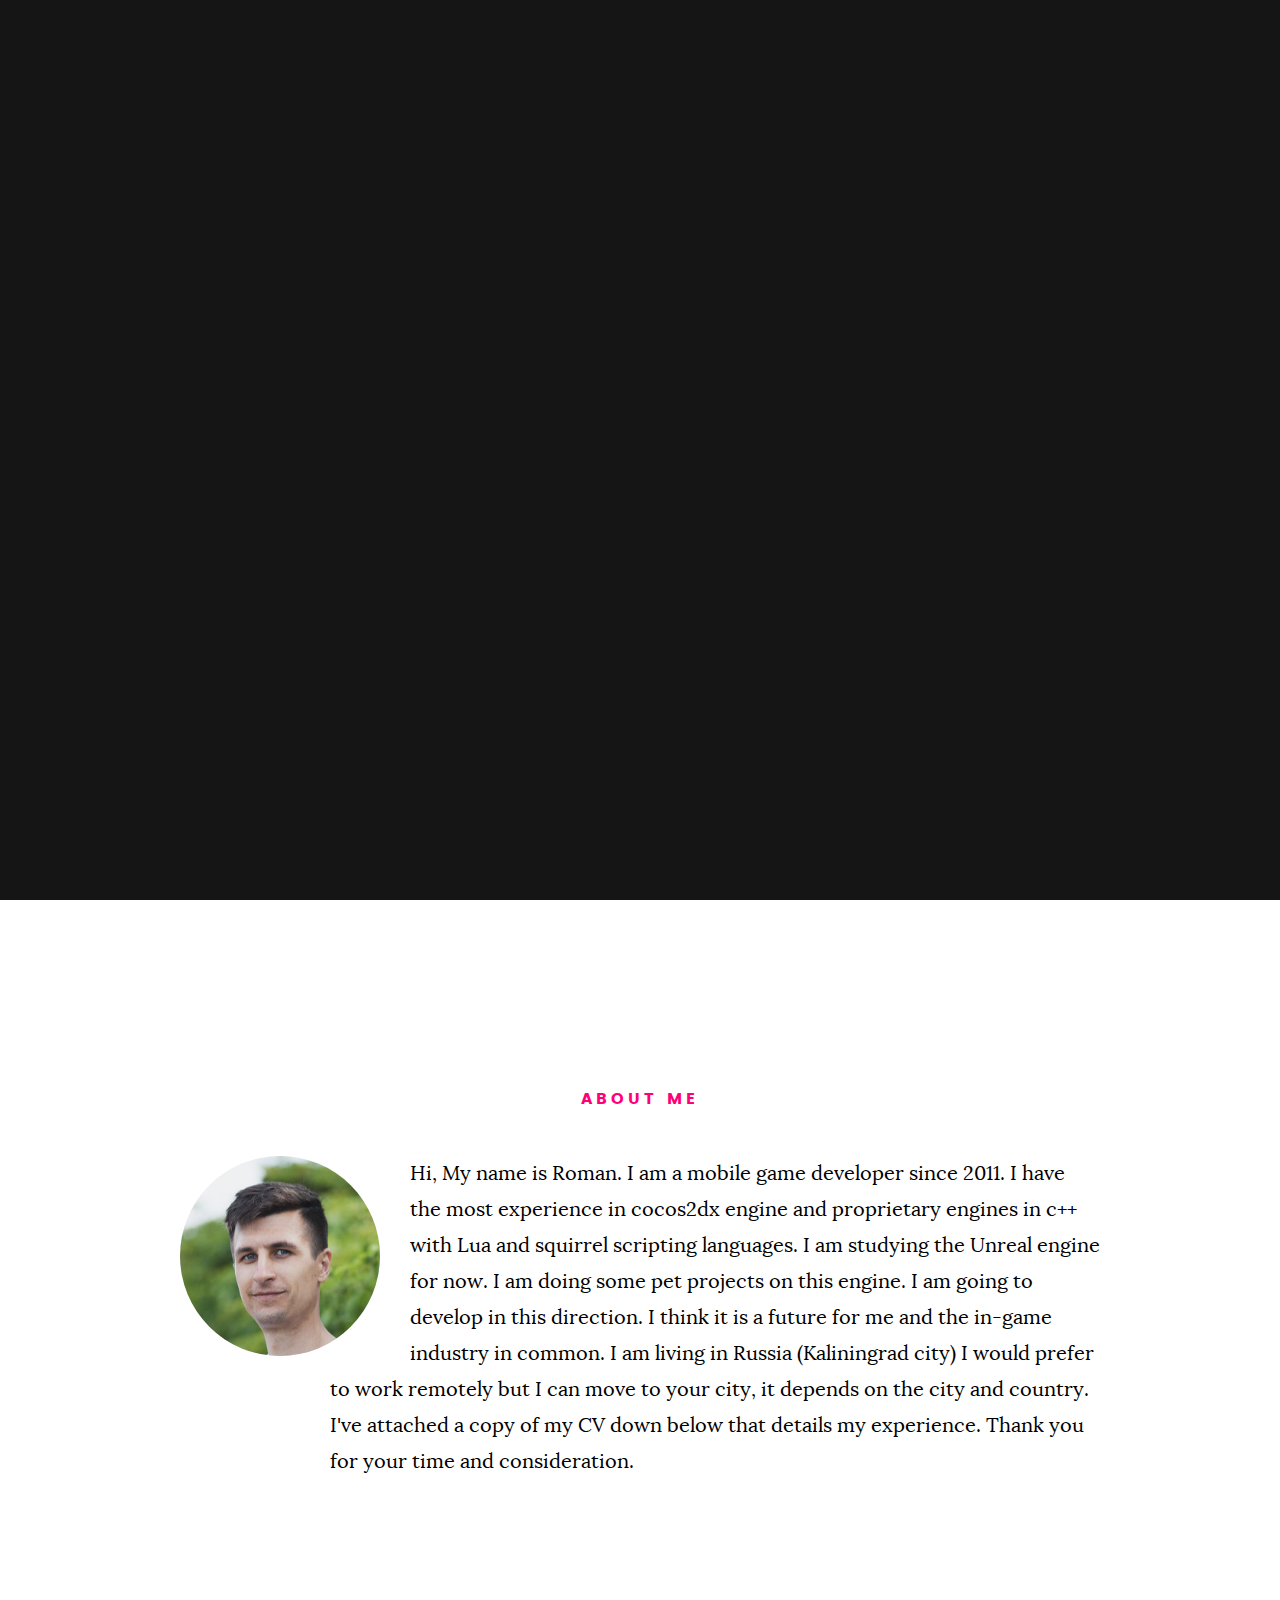
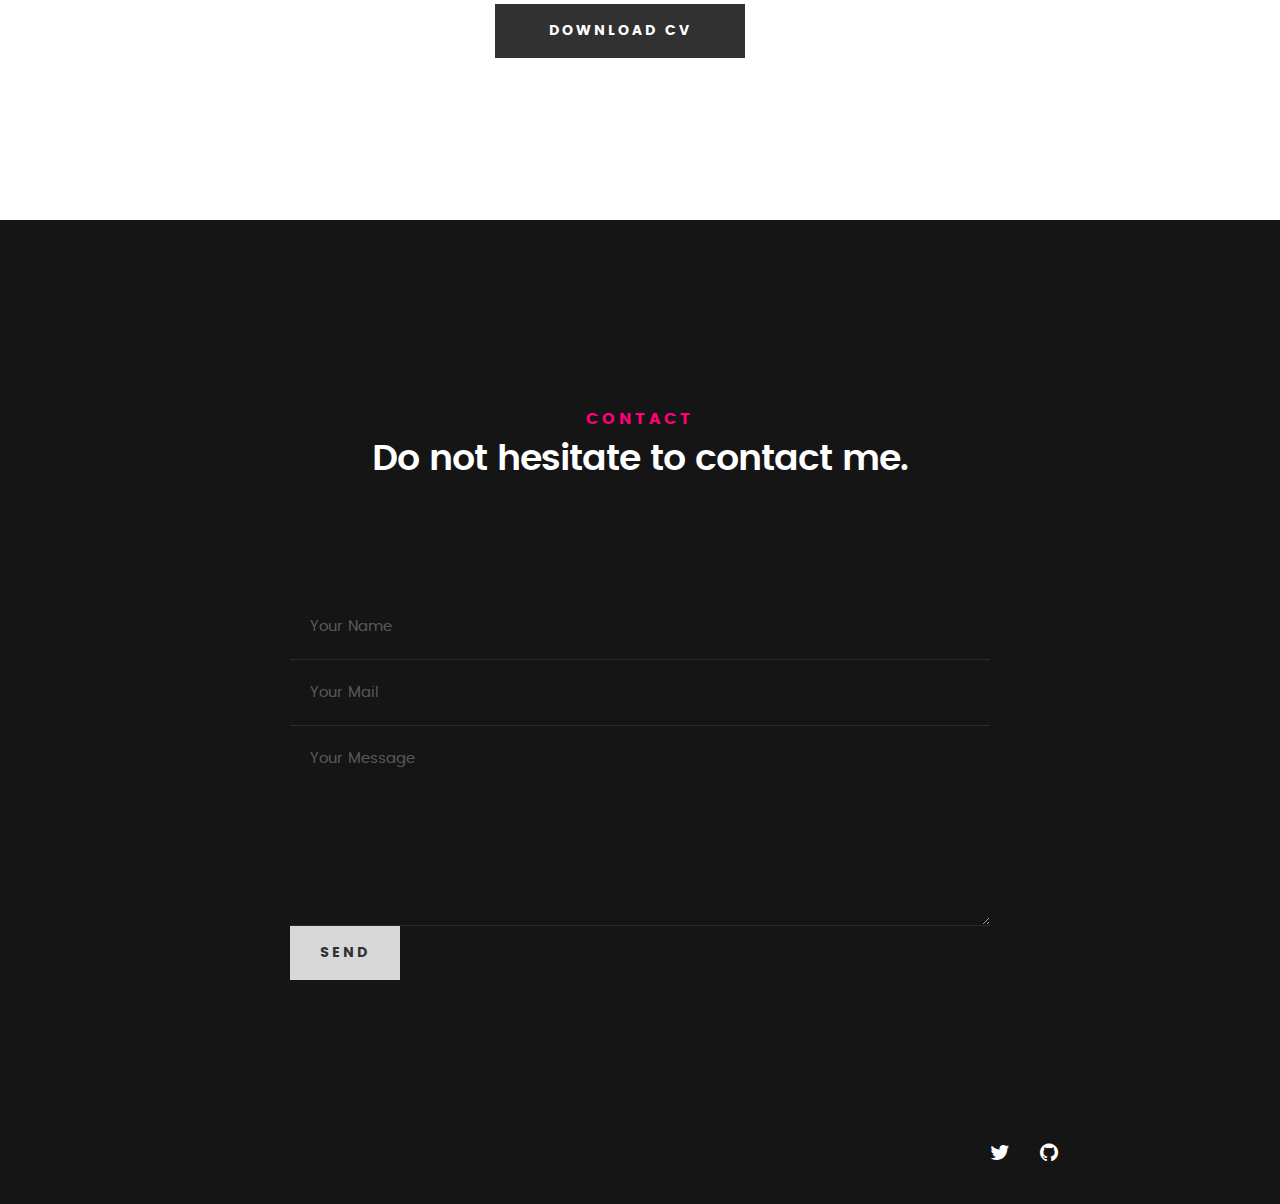
==== commit 381c039e: "updated info about me" ====
--- a/index.html
+++ b/index.html
@@ -105,7 +105,14 @@
 
    				<img src="images/ava.png" alt="Profile Picture">
 
-   				<p class="lead">Hi, I'm a game developer from Russia. I have been working in the gaming industry since 2011. Check out my CV below.</p>
+   				<p class="lead">Hi, My name is Roman. I am a mobile game developer since 2011. I have the most experience in cocos2dx engine and proprietary engines in c++ with Lua and squirrel scripting languages.
+
+               I am studying the Unreal engine for now. I am doing some pet projects on this engine.  I am going to develop in this direction. I think it is a future for me and the in-game industry in common.
+
+               I am living in Russia (Kaliningrad city) I would prefer to work remotely but I can move to your city, it depends on the city and country.
+
+               I've attached a copy of my CV down below that details my experience.
+               Thank you for your time and consideration.</p>
    			</div>
 
    		</div>
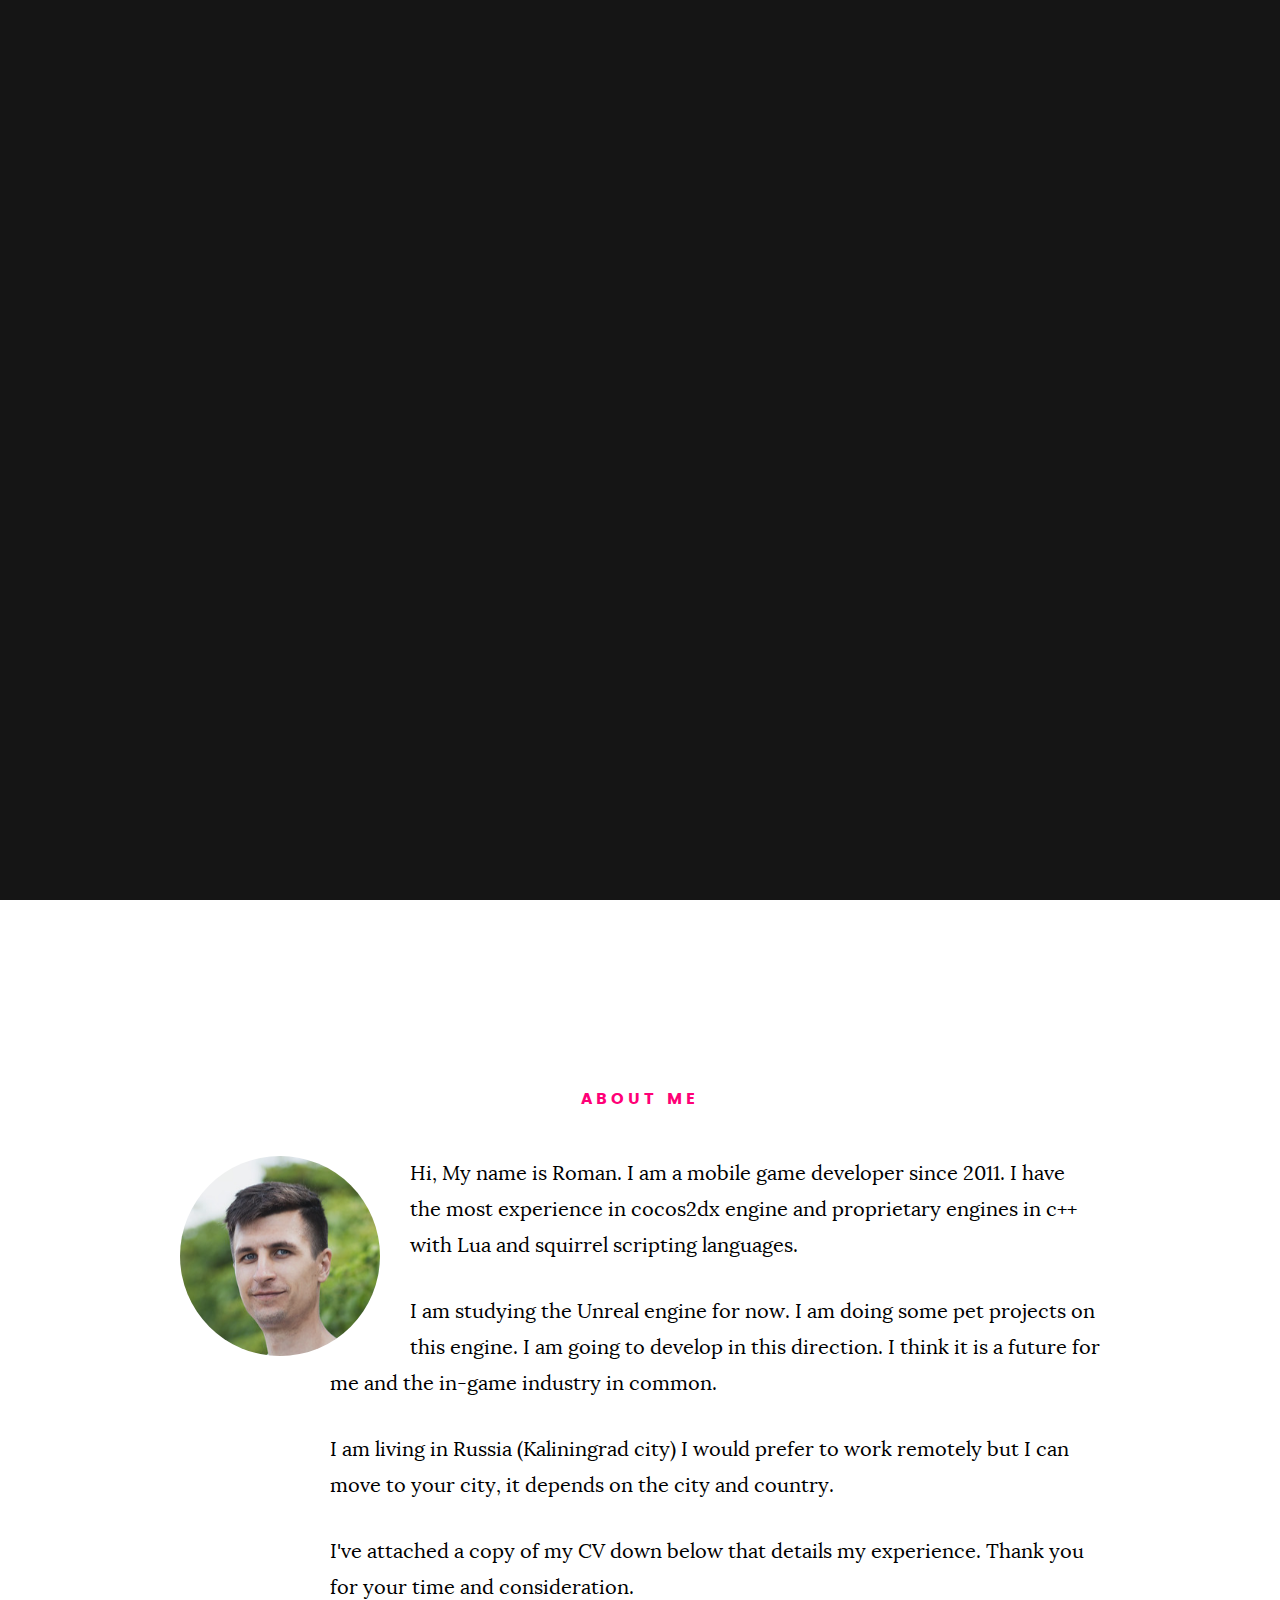
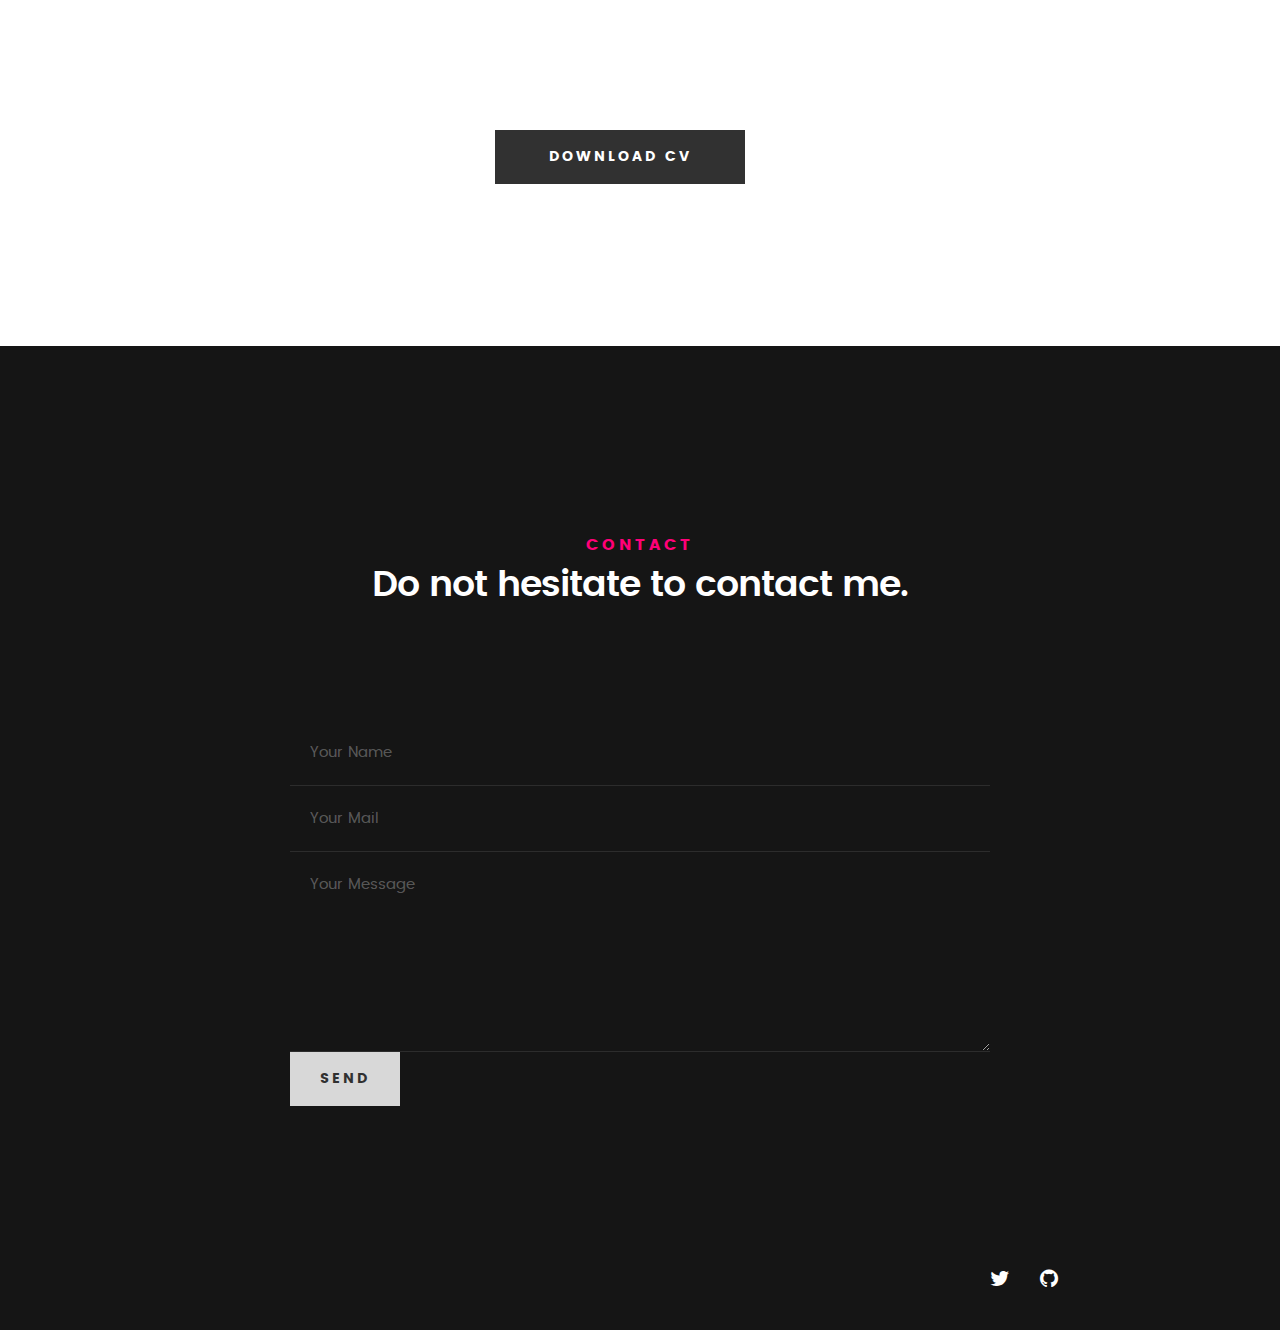
==== commit 3a5cf67c: "update description" ====
--- a/index.html
+++ b/index.html
@@ -105,12 +105,13 @@
 
    				<img src="images/ava.png" alt="Profile Picture">
 
-   				<p class="lead">Hi, My name is Roman. I am a mobile game developer since 2011. I have the most experience in cocos2dx engine and proprietary engines in c++ with Lua and squirrel scripting languages.
-
-               I am studying the Unreal engine for now. I am doing some pet projects on this engine.  I am going to develop in this direction. I think it is a future for me and the in-game industry in common.
-
+   				<p class="lead">Hi, My name is Roman. I am a mobile game developer since 2011. I have the most experience in cocos2dx engine and proprietary engines in c++ with Lua and squirrel scripting languages.</p>
+
+               <p class="lead">I am studying the Unreal engine for now. I am doing some pet projects on this engine.  I am going to develop in this direction. I think it is a future for me and the in-game industry in common.</p>
+               <p class="lead">
                I am living in Russia (Kaliningrad city) I would prefer to work remotely but I can move to your city, it depends on the city and country.
-
+               </p>
+               <p class="lead">
                I've attached a copy of my CV down below that details my experience.
                Thank you for your time and consideration.</p>
    			</div>
@@ -274,8 +275,8 @@
 
              			<ul class="footer-social">
         			      
-        			      <li><a target="_blank"href="https://twitter.com/MOHAMADABOUALNA"><i class="fa fa-twitter"></i></a></li>
-        			      <li><a target="_blank"href="https://github.com/aboualnaser"><i class="fa fa-github" aria-hidden="true"></i>
+        			      <li><a target="_blank"href="https://twitter.com/praporomsk"><i class="fa fa-twitter"></i></a></li>
+        			      <li><a target="_blank"href="https://github.com/rvsemenov"><i class="fa fa-github" aria-hidden="true"></i>
 </a></li>
         			   </ul>
 
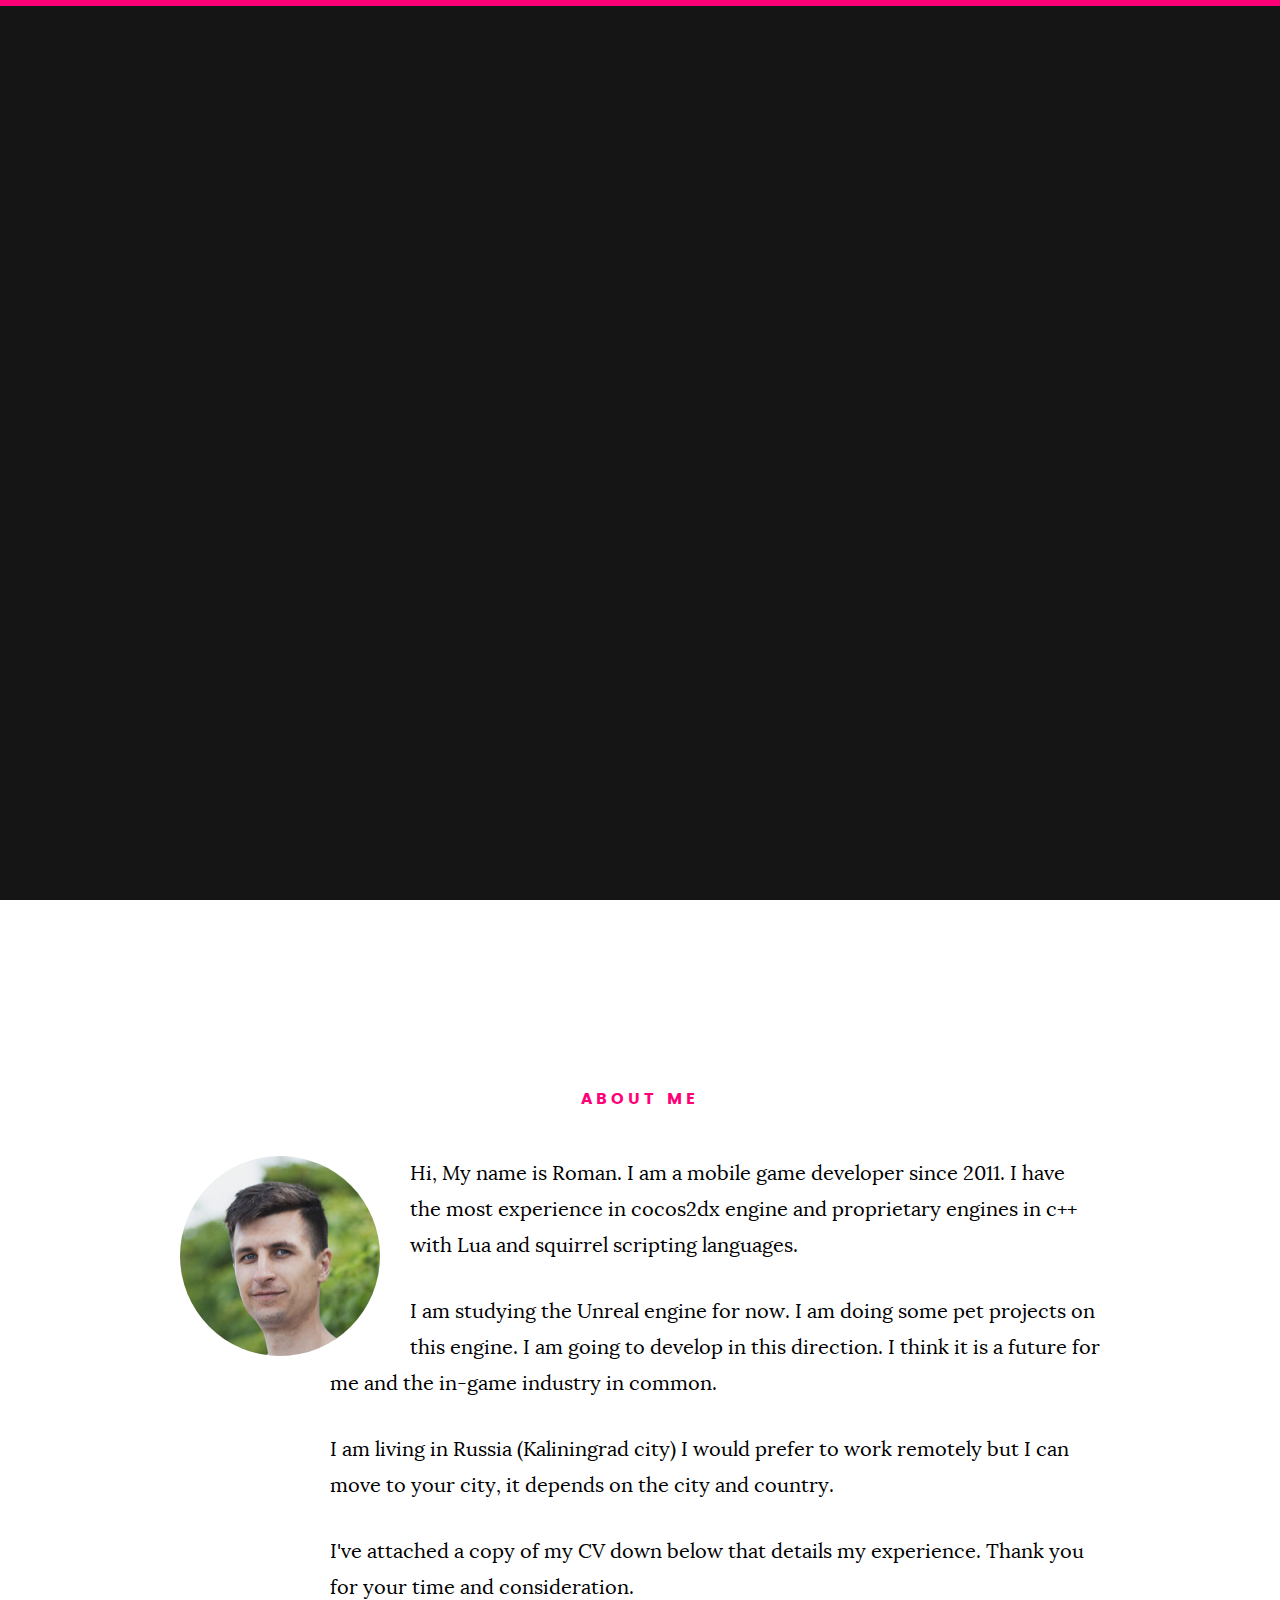
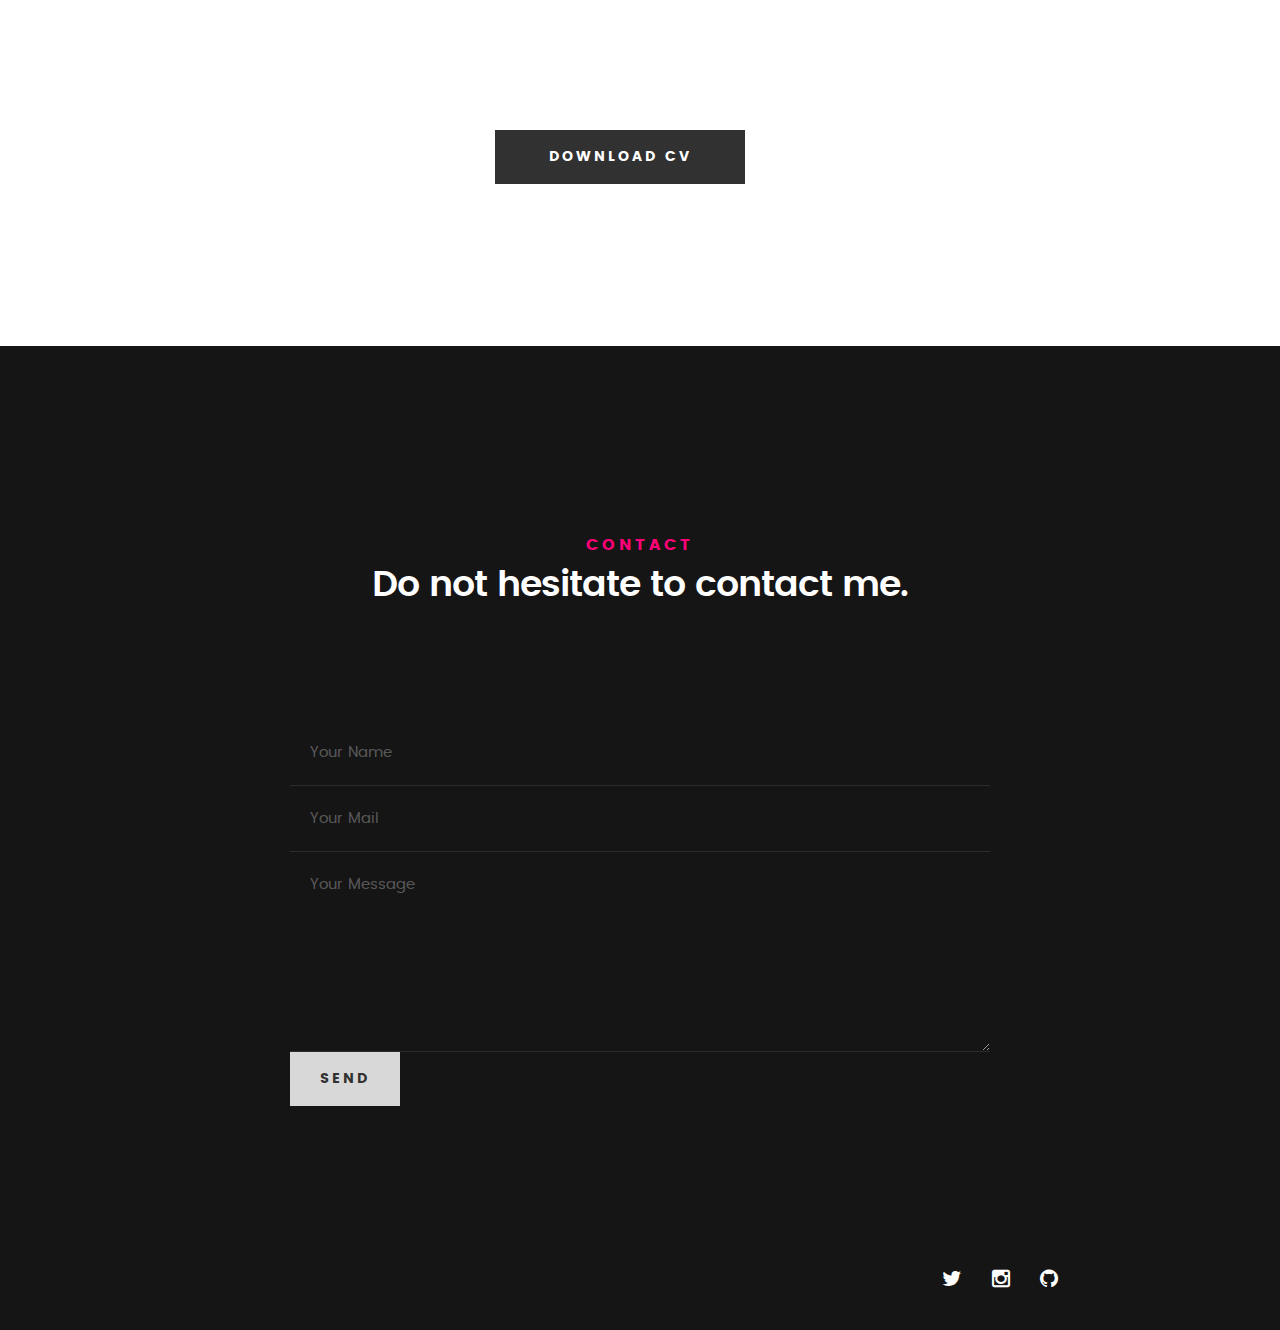
==== commit 3bea7f0e: "added instagram link" ====
--- a/index.html
+++ b/index.html
@@ -276,6 +276,7 @@
              			<ul class="footer-social">
         			      
         			      <li><a target="_blank"href="https://twitter.com/praporomsk"><i class="fa fa-twitter"></i></a></li>
+                     <li><a target="_blank"href="https://www.instagram.com/__voxel__"><i class="fa fa-instagram"></i></a></li>
         			      <li><a target="_blank"href="https://github.com/rvsemenov"><i class="fa fa-github" aria-hidden="true"></i>
 </a></li>
         			   </ul>
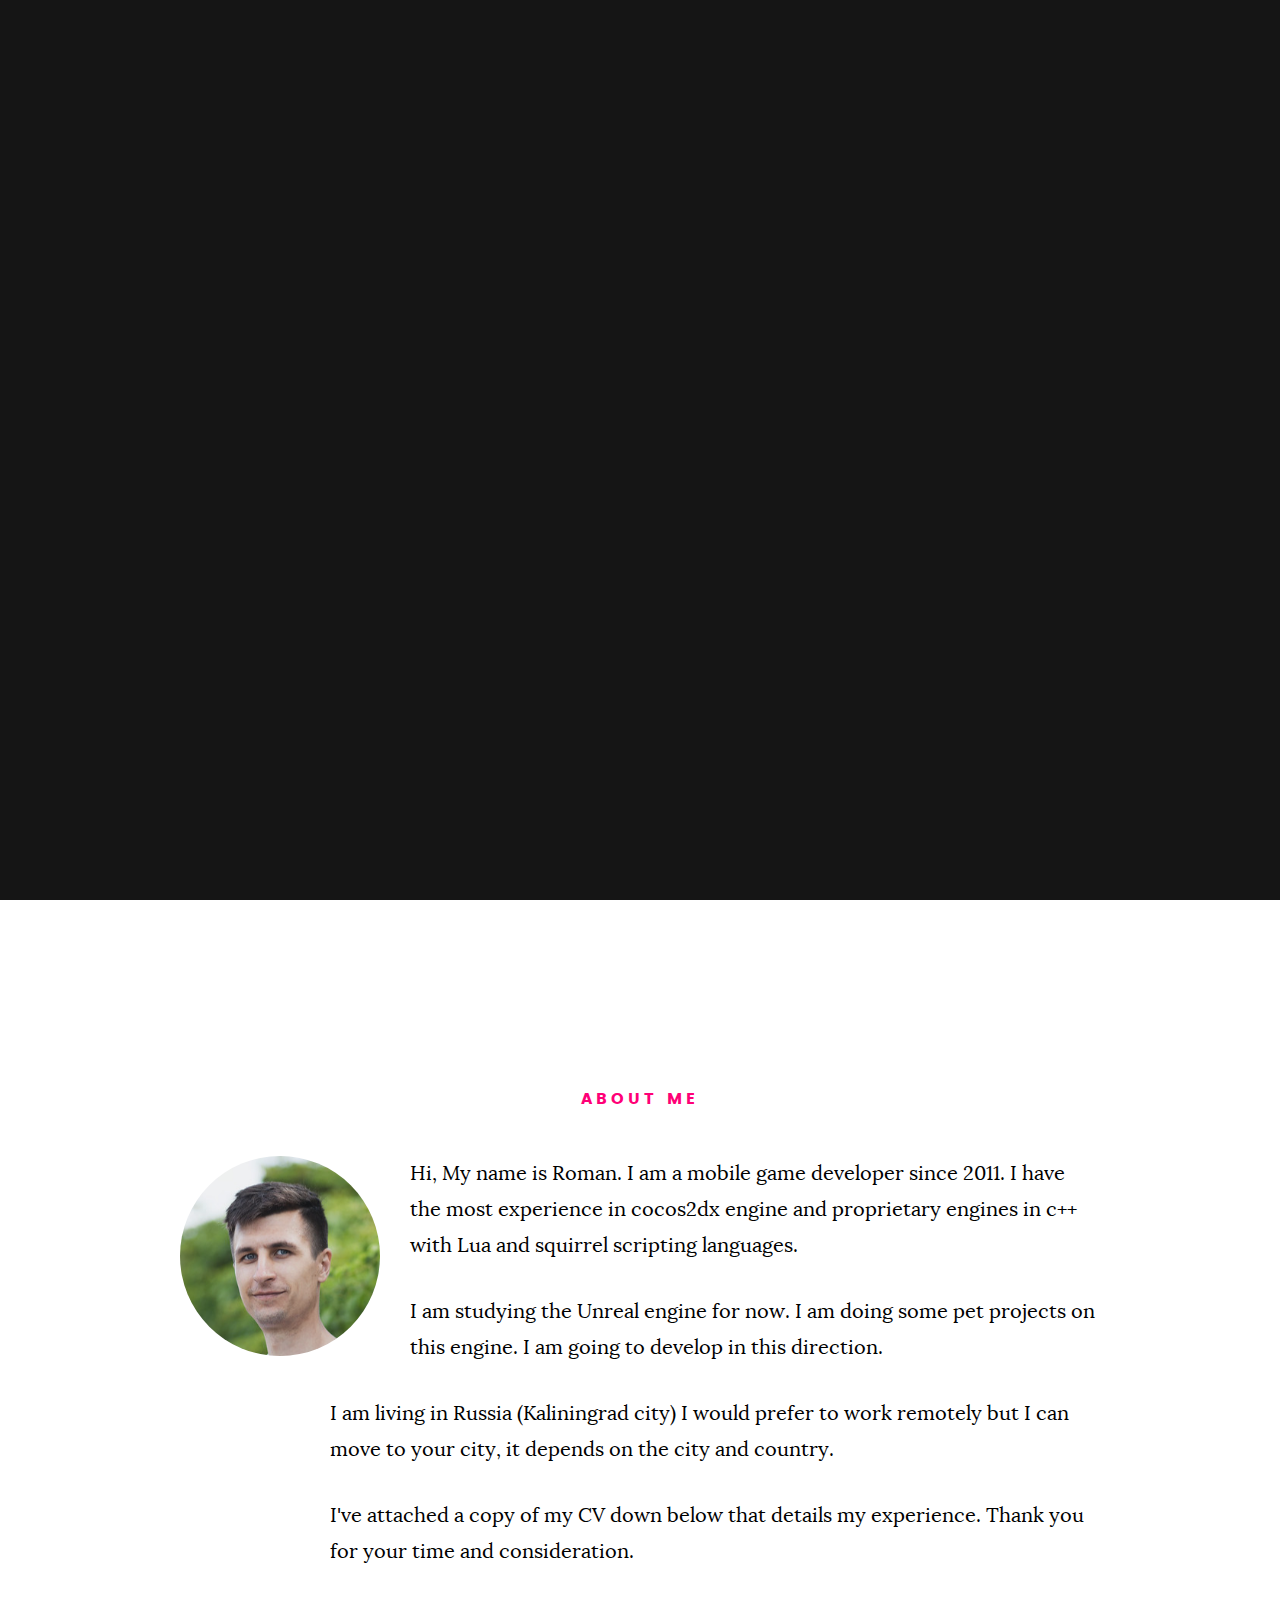
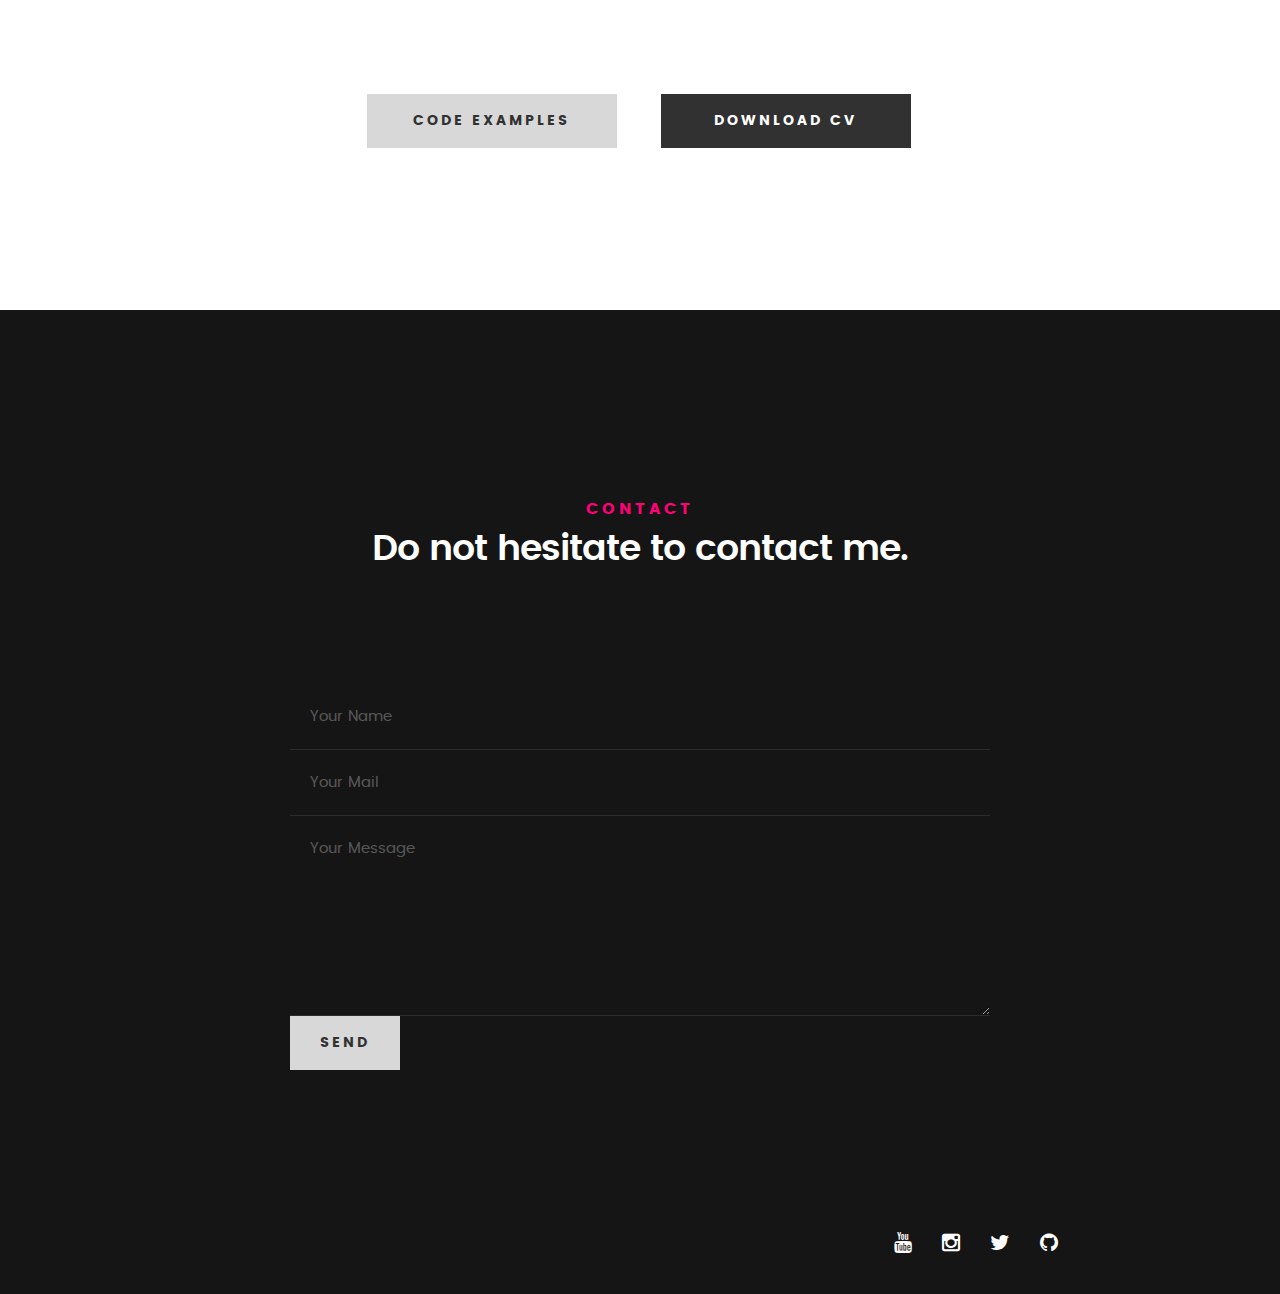
==== commit 115943b6: "Code examples" ====
--- a/index.html
+++ b/index.html
@@ -34,8 +34,7 @@
 
 <body id="top">
 
-	<!-- header
-   ==================================================
+
    <header>
    	<div class="row">
 
@@ -48,17 +47,14 @@
 
 		   	<nav id="main-nav-wrap">
 					<ul class="main-navigation">
-						<li class="current"><a class="smoothscroll"  href="#intro" title="">Home</a></li>
-						<li><a class="smoothscroll"  href="#about" title="">A PROPOS</a></li>
-						<li><a class="smoothscroll"  href="#Work" title="">Work Experience</a></li>
-						<li><a class="smoothscroll"  href="#MORE" title="">MORE</a></li>
-
+						<li><a  href="index.html" title="">Home</a></li>
+                  <li><a  href="code.html" title="">Code examples</a></li>
 					</ul>
 				</nav>
    		</div> 
 
    	</div> 
-   </header>  -->
+   </header>  
 
 	<!-- intro section
    ================================================== -->
@@ -86,7 +82,14 @@
    		</div>
    	</div> <!-- /intro-content -->
 
-
+<ul class="intro-social">        
+
+         <li><a href="https://www.youtube.com/channel/UCQj_zXf1y1R-1qxC_NLIQlQ"><i class="fa fa-youtube"></i></a></li>
+         <li><a href="https://www.instagram.com/__voxel__"><i class="fa fa-instagram"></i></a></li>
+         <li><a href="https://twitter.com/praporomsk"><i class="fa fa-twitter"></i></a></li>
+         <li><a href="https://github.com/rvsemenov"><i class="fa fa-github"></i></a></li>
+         
+      </ul> <!-- /intro-social -->   
 
    </section> <!-- /intro -->
 
@@ -107,7 +110,7 @@
 
    				<p class="lead">Hi, My name is Roman. I am a mobile game developer since 2011. I have the most experience in cocos2dx engine and proprietary engines in c++ with Lua and squirrel scripting languages.</p>
 
-               <p class="lead">I am studying the Unreal engine for now. I am doing some pet projects on this engine.  I am going to develop in this direction. I think it is a future for me and the in-game industry in common.</p>
+               <p class="lead">I am studying the Unreal engine for now. I am doing some pet projects on this engine.  I am going to develop in this direction.</p>
                <p class="lead">
                I am living in Russia (Kaliningrad city) I would prefer to work remotely but I can move to your city, it depends on the city and country.
                </p>
@@ -193,7 +196,7 @@
 
    	<div class="row button-section">
    		<div class="col-twelve">
-   			<!--<a href="#contact" title="Hire Me" class="button stroke smoothscroll">Contacts</a>-->
+            <a href="code.html" class="button full-width">Code examples</a>
    			<a href="https://github.com/rvsemenov/rvsemenov.github.io/raw/master/images/CV.pdf" target="_blank" title="Download CV" class="button button-primary">Download  CV</a>
    		</div>
    	</div>
@@ -275,8 +278,10 @@
 
              			<ul class="footer-social">
         			      
+                          
+                     <li><a target="_blank"href="https://www.youtube.com/channel/UCQj_zXf1y1R-1qxC_NLIQlQ"><i class="fa fa-youtube"></i></a></li>
+                     <li><a target="_blank"href="https://www.instagram.com/__voxel__"><i class="fa fa-instagram"></i></a></li>
         			      <li><a target="_blank"href="https://twitter.com/praporomsk"><i class="fa fa-twitter"></i></a></li>
-                     <li><a target="_blank"href="https://www.instagram.com/__voxel__"><i class="fa fa-instagram"></i></a></li>
         			      <li><a target="_blank"href="https://github.com/rvsemenov"><i class="fa fa-github" aria-hidden="true"></i>
 </a></li>
         			   </ul>
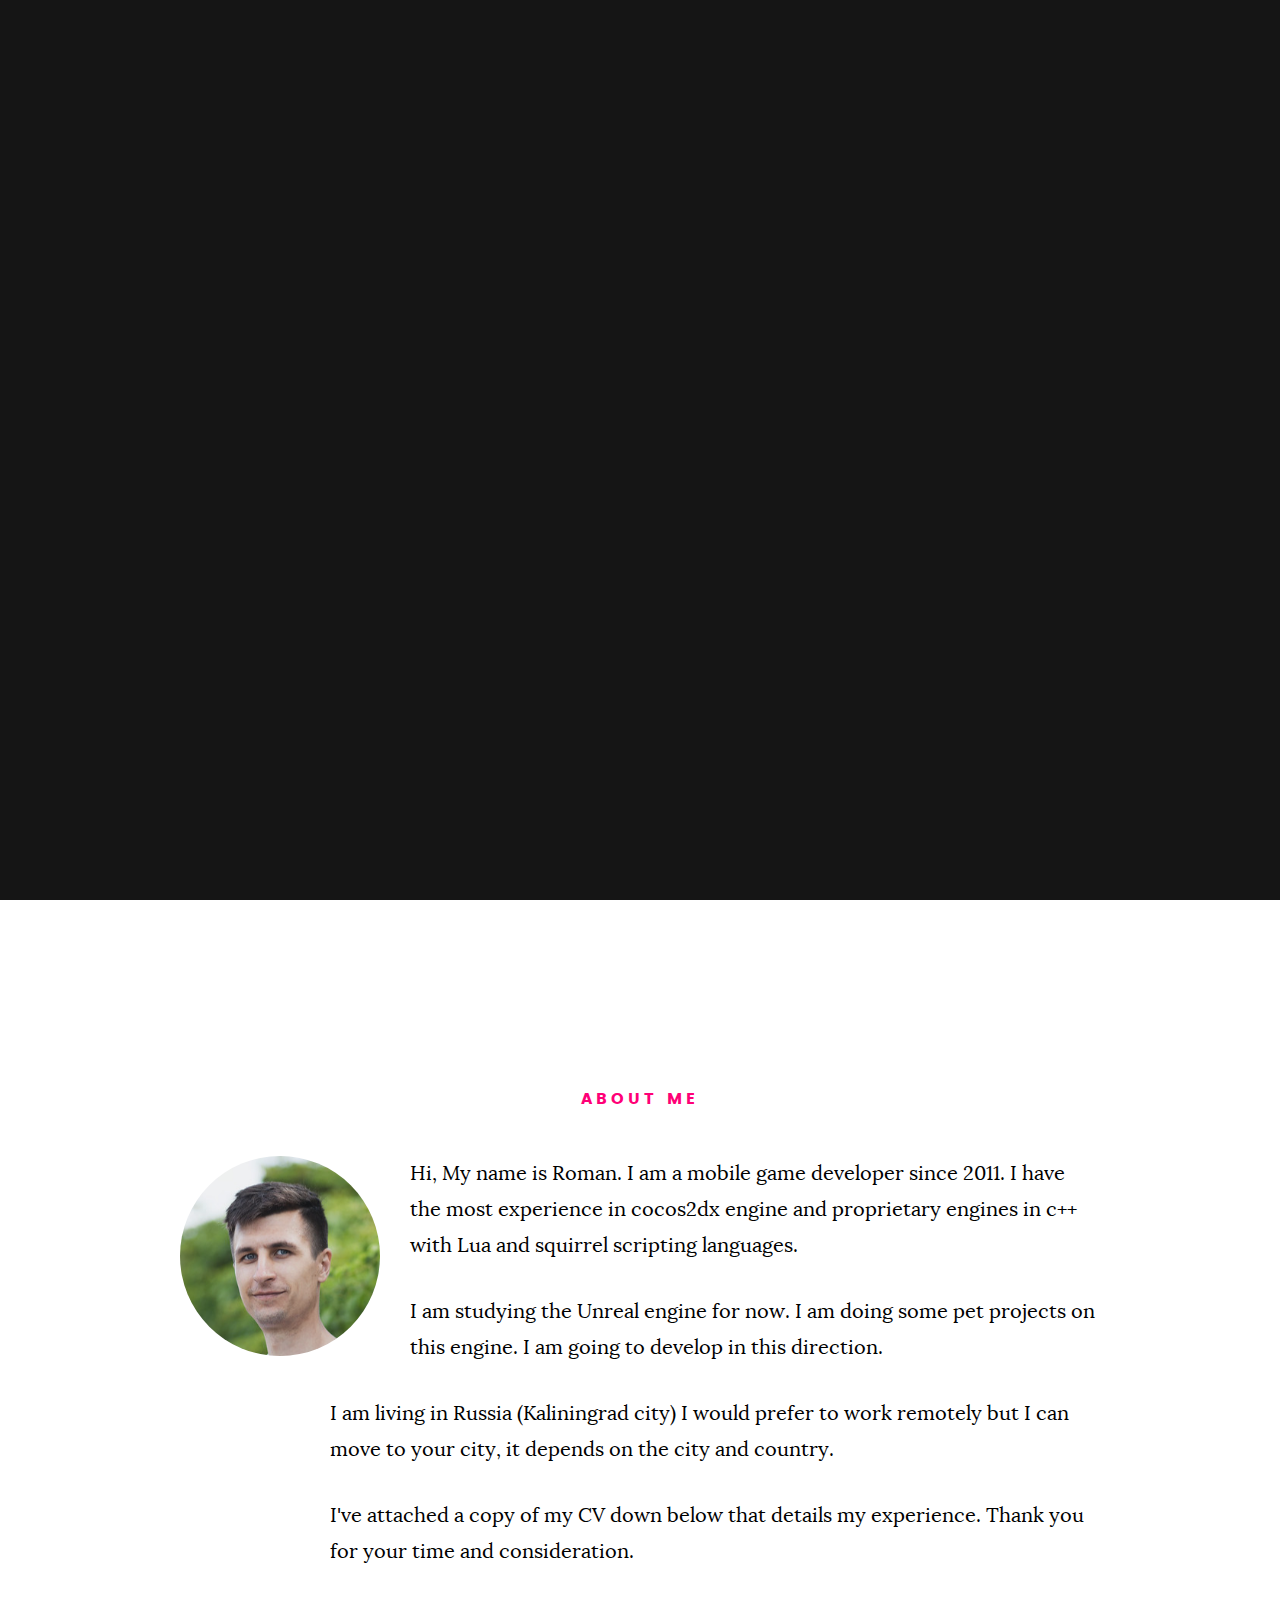
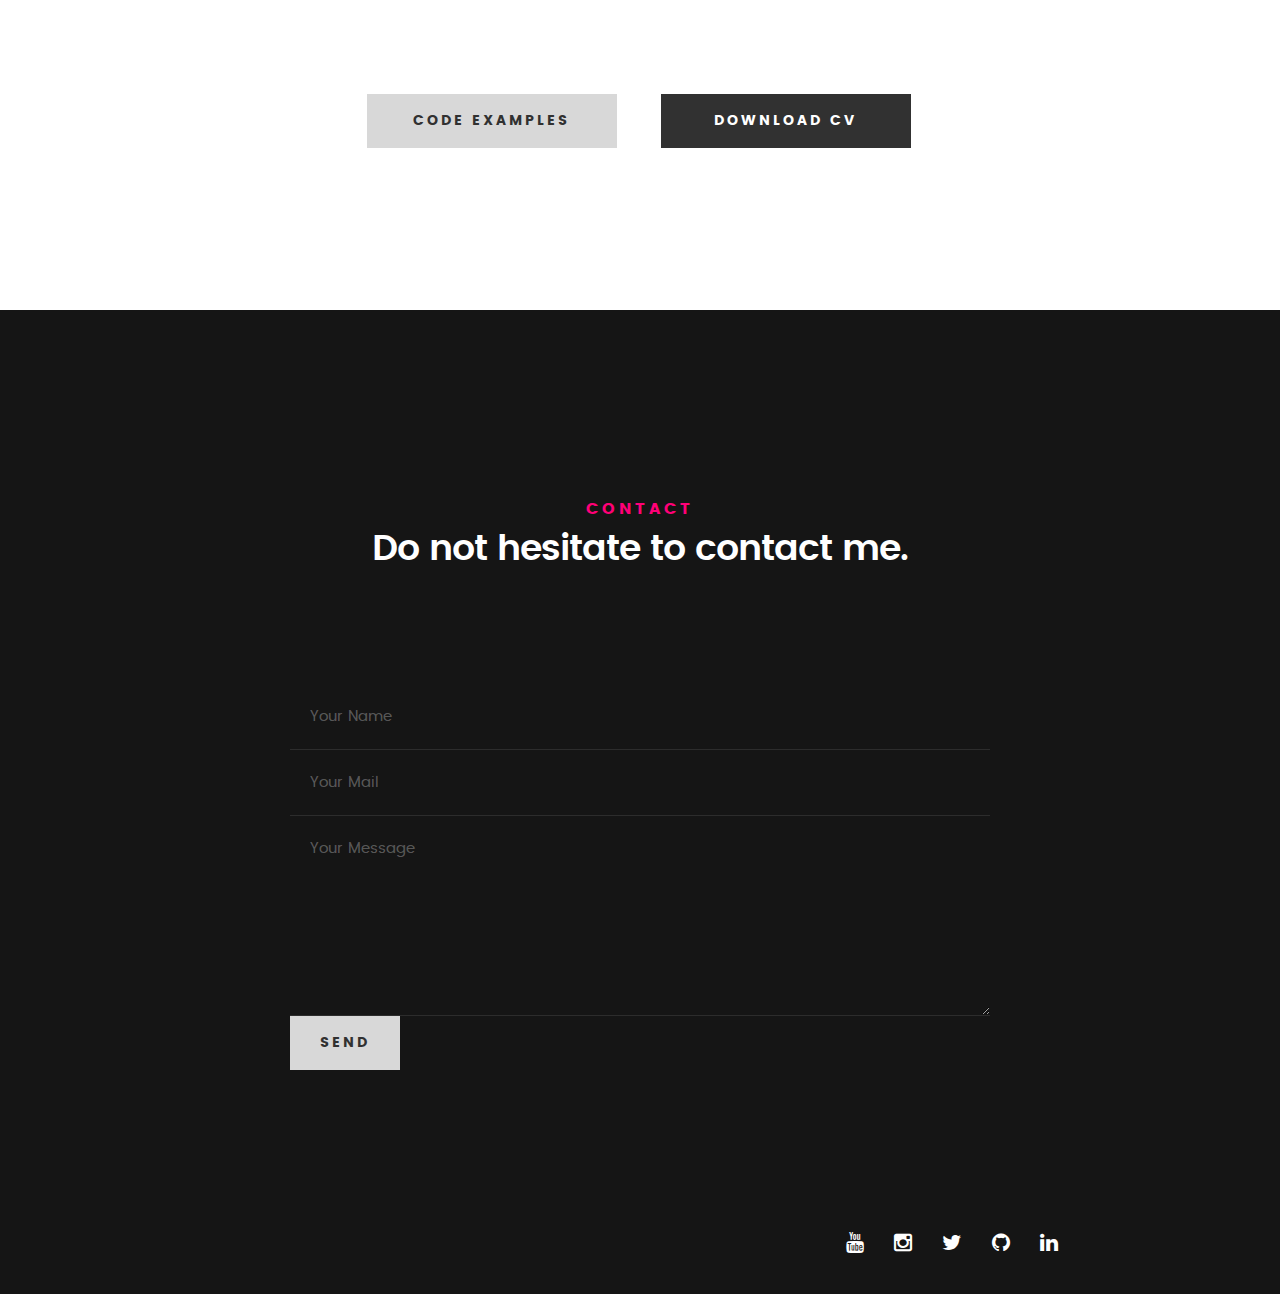
==== commit 2573644e: "added linkedin account" ====
--- a/index.html
+++ b/index.html
@@ -88,7 +88,7 @@
          <li><a href="https://www.instagram.com/__voxel__"><i class="fa fa-instagram"></i></a></li>
          <li><a href="https://twitter.com/praporomsk"><i class="fa fa-twitter"></i></a></li>
          <li><a href="https://github.com/rvsemenov"><i class="fa fa-github"></i></a></li>
-         
+         <li><a href="https://ru.linkedin.com/pub/roman-semenov/62/792/441"><i class="fa fa-linkedin"></i></a></li>
       </ul> <!-- /intro-social -->   
 
    </section> <!-- /intro -->
@@ -282,8 +282,9 @@
                      <li><a target="_blank"href="https://www.youtube.com/channel/UCQj_zXf1y1R-1qxC_NLIQlQ"><i class="fa fa-youtube"></i></a></li>
                      <li><a target="_blank"href="https://www.instagram.com/__voxel__"><i class="fa fa-instagram"></i></a></li>
         			      <li><a target="_blank"href="https://twitter.com/praporomsk"><i class="fa fa-twitter"></i></a></li>
-        			      <li><a target="_blank"href="https://github.com/rvsemenov"><i class="fa fa-github" aria-hidden="true"></i>
-</a></li>
+        			      <li><a target="_blank"href="https://github.com/rvsemenov"><i class="fa fa-github" aria-hidden="true"></i></a></li>
+                     <li><a target="_blank"href="https://ru.linkedin.com/pub/roman-semenov/62/792/441"><i class="fa fa-linkedin"></i></a></li>
+
         			   </ul>
 
         	      </div>
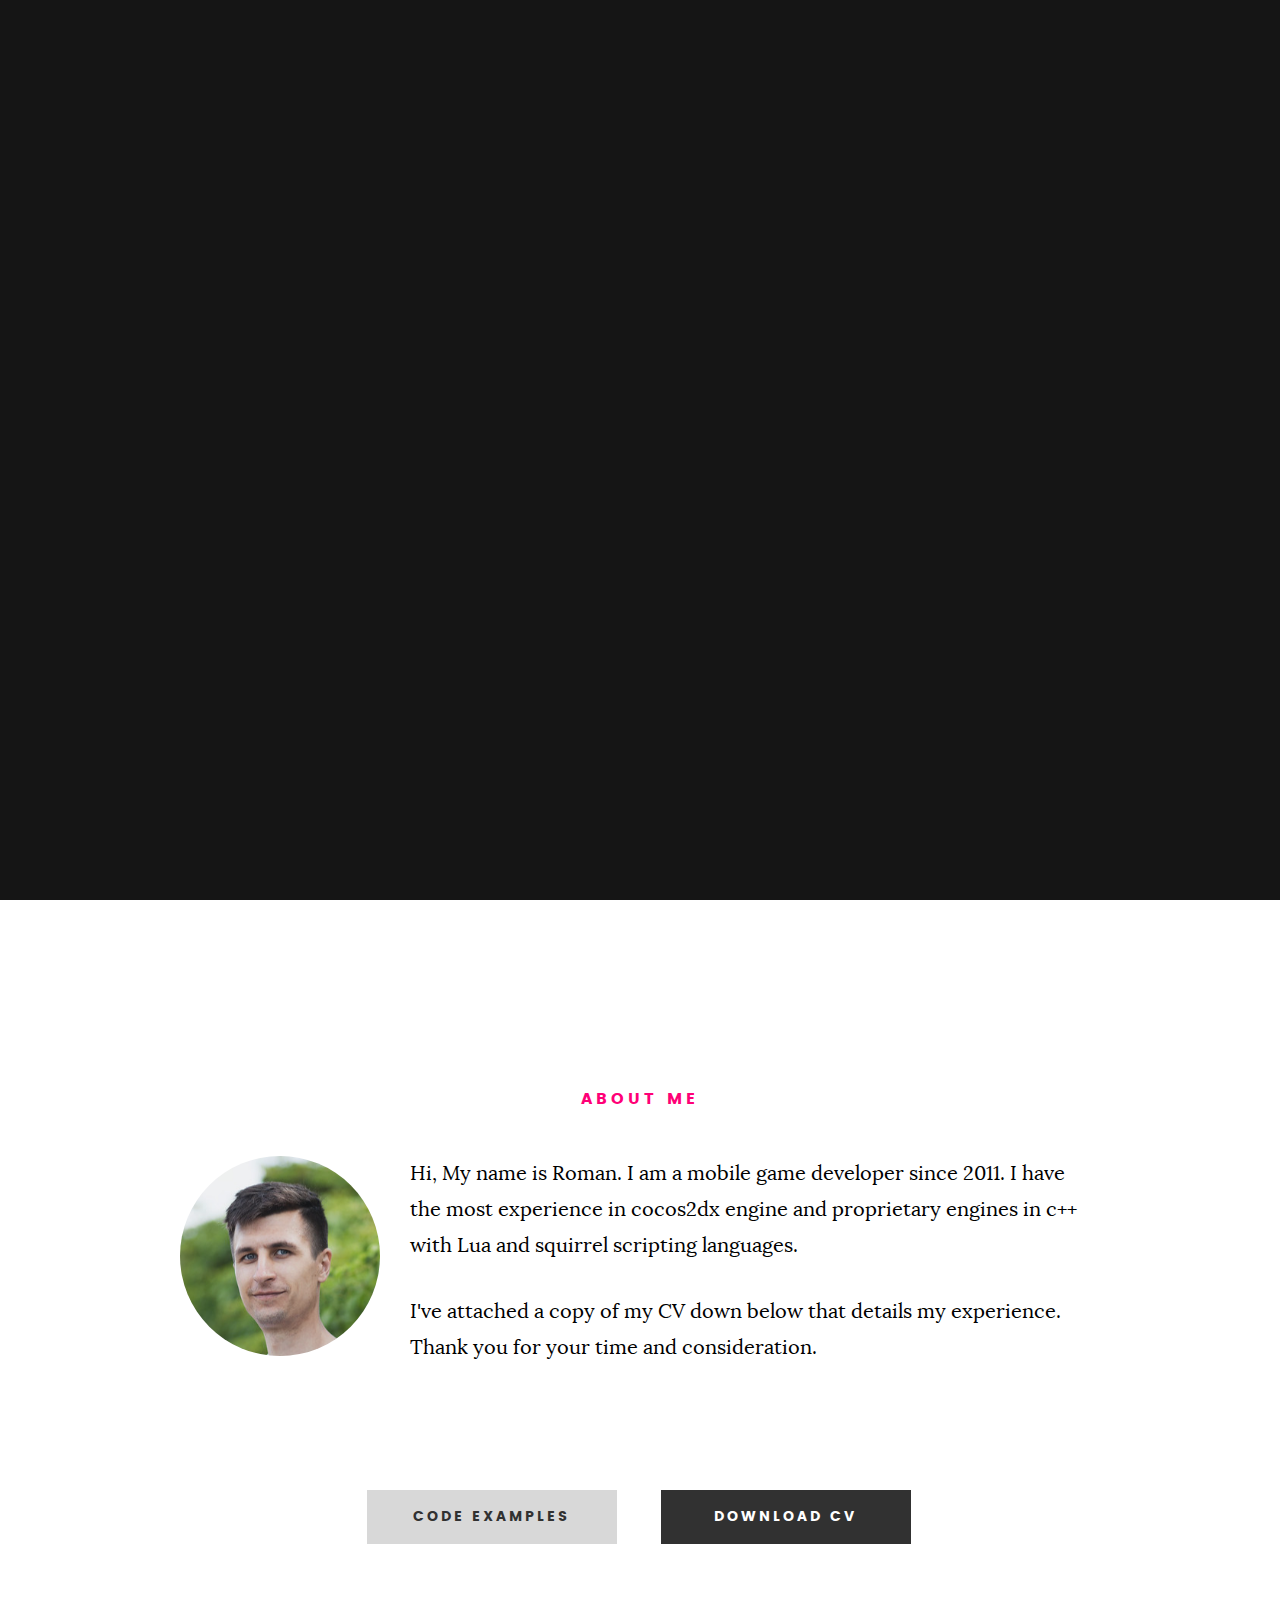
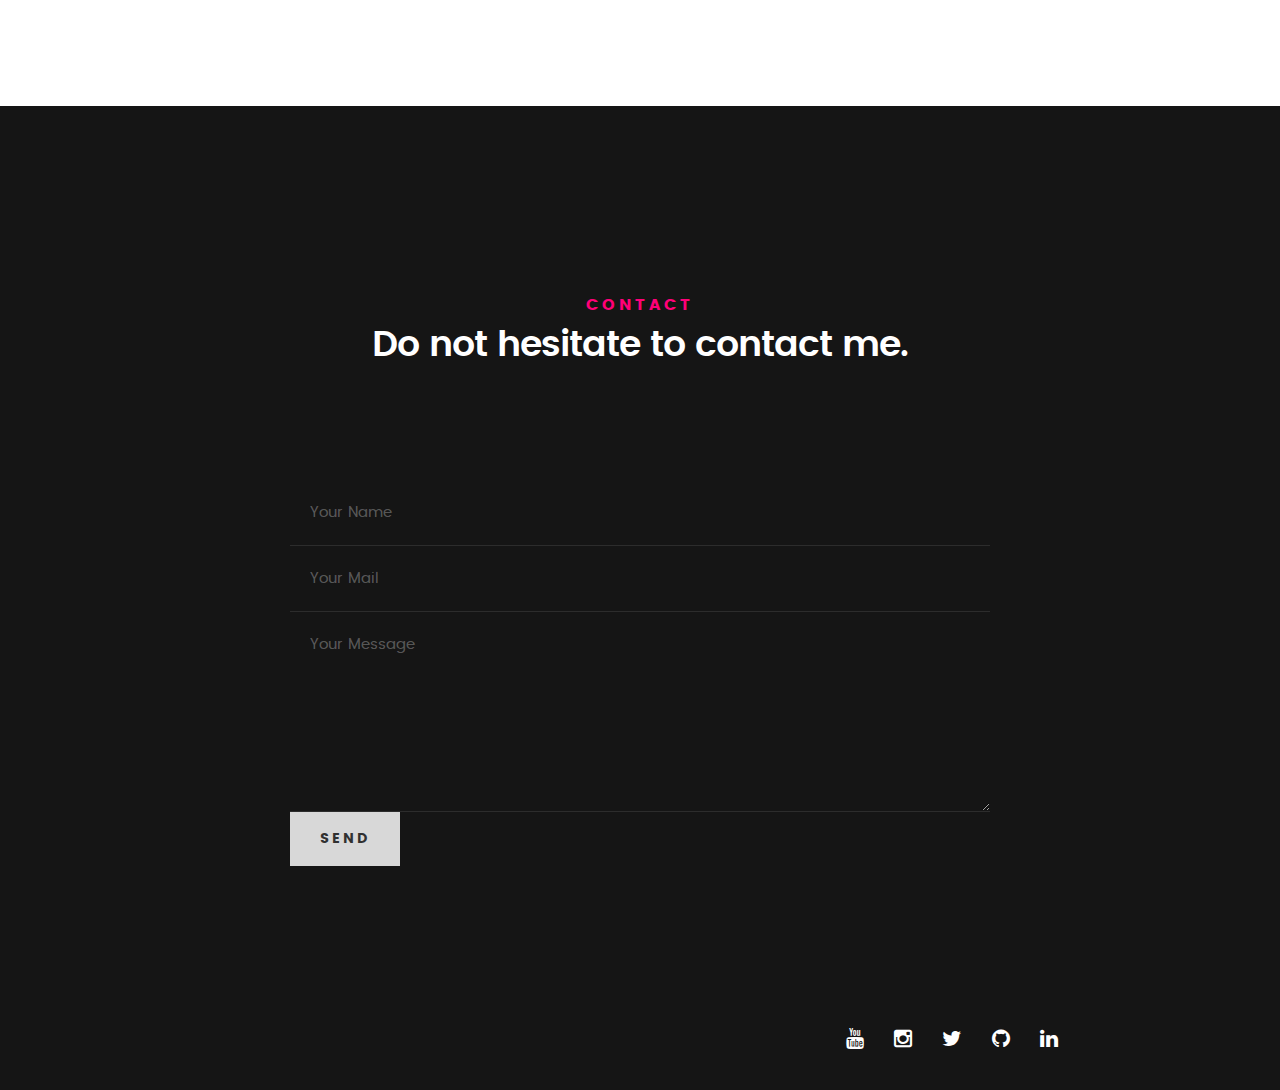
==== commit 59577253: "update about me part" ====
--- a/index.html
+++ b/index.html
@@ -110,10 +110,6 @@
 
    				<p class="lead">Hi, My name is Roman. I am a mobile game developer since 2011. I have the most experience in cocos2dx engine and proprietary engines in c++ with Lua and squirrel scripting languages.</p>
 
-               <p class="lead">I am studying the Unreal engine for now. I am doing some pet projects on this engine.  I am going to develop in this direction.</p>
-               <p class="lead">
-               I am living in Russia (Kaliningrad city) I would prefer to work remotely but I can move to your city, it depends on the city and country.
-               </p>
                <p class="lead">
                I've attached a copy of my CV down below that details my experience.
                Thank you for your time and consideration.</p>
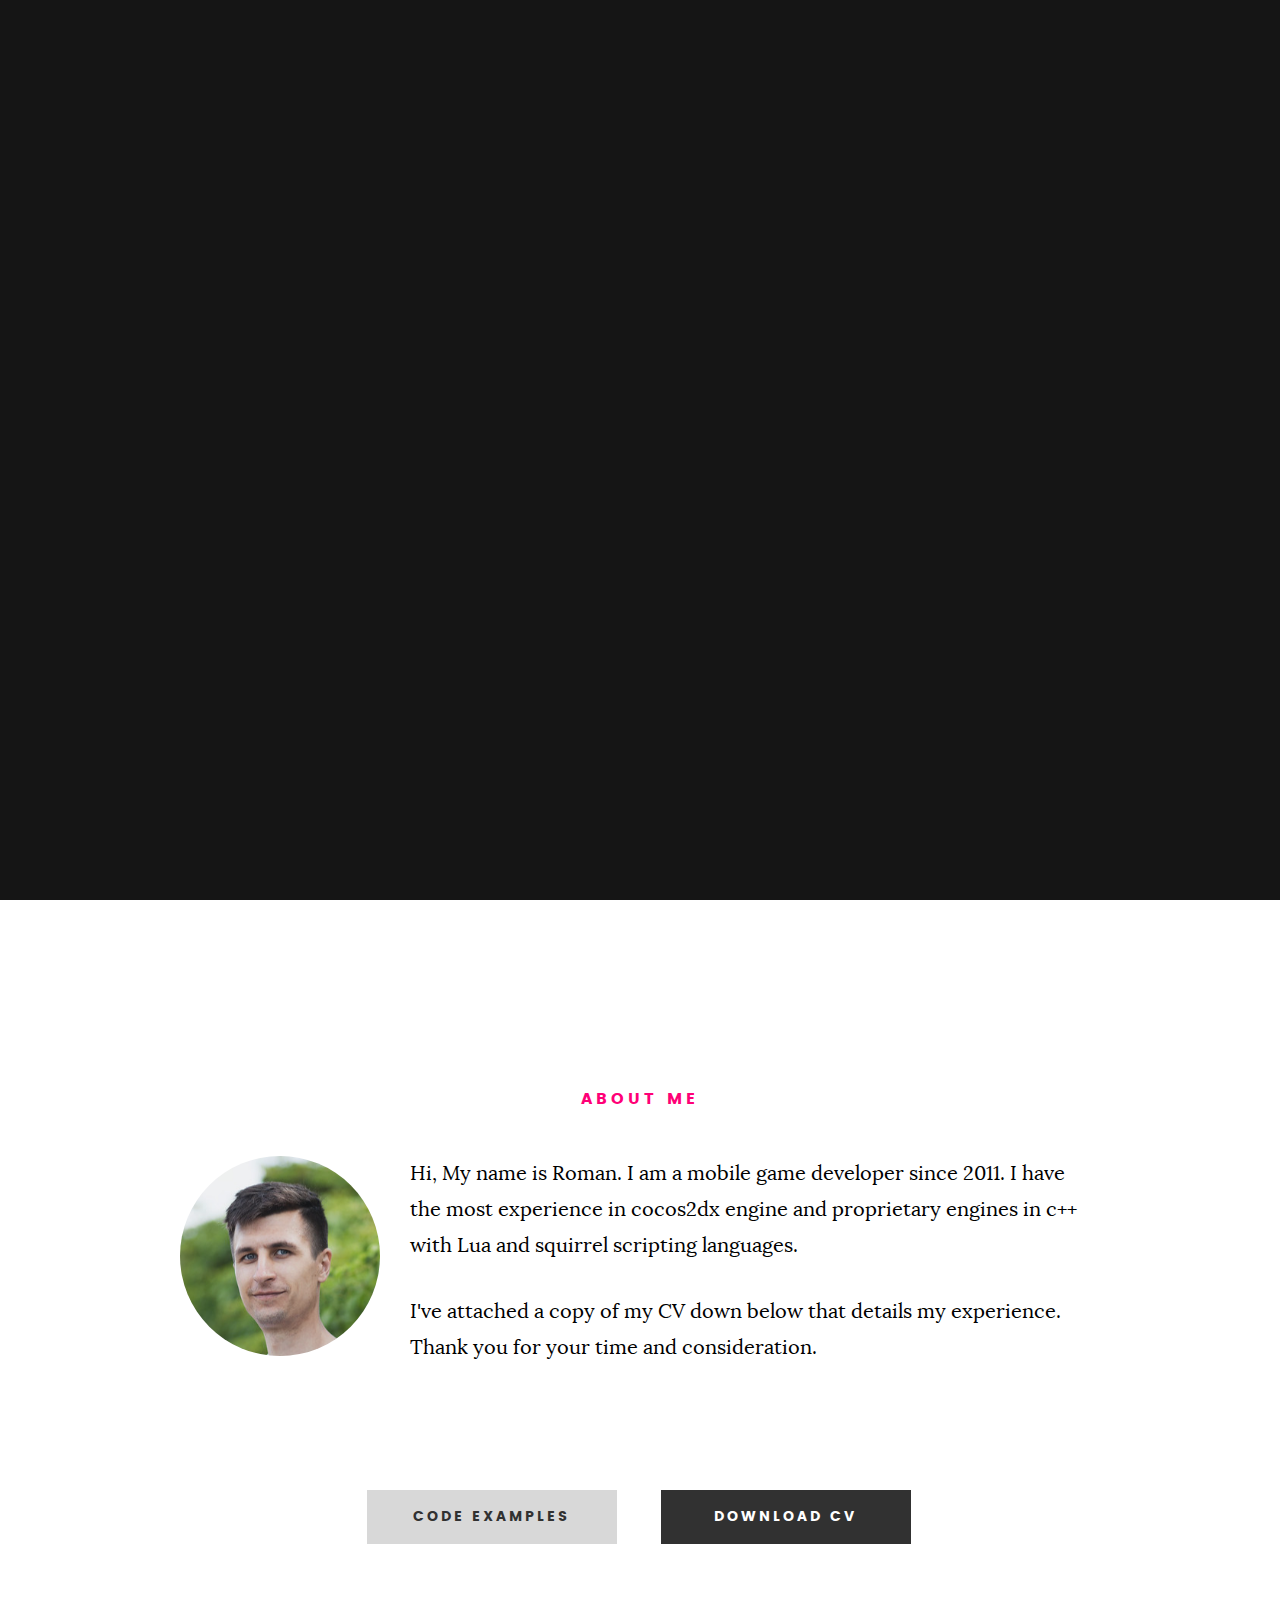
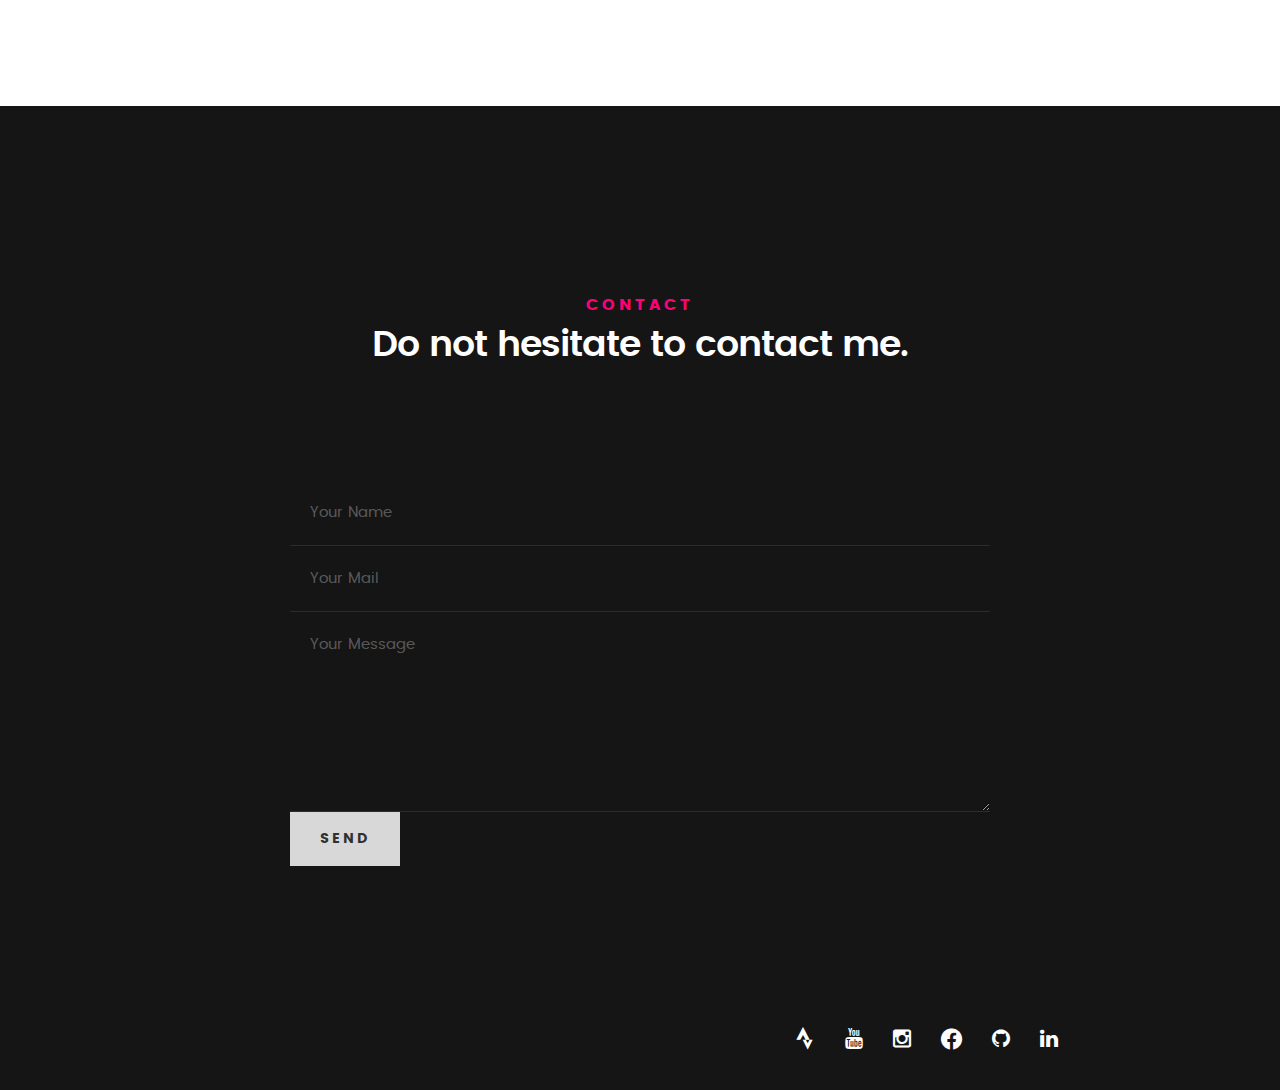
==== commit 1c38dc97: "added starva and facebook links" ====
--- a/index.html
+++ b/index.html
@@ -83,13 +83,16 @@
    	</div> <!-- /intro-content -->
 
 <ul class="intro-social">        
-
-         <li><a href="https://www.youtube.com/channel/UCQj_zXf1y1R-1qxC_NLIQlQ"><i class="fa fa-youtube"></i></a></li>
-         <li><a href="https://www.instagram.com/__voxel__"><i class="fa fa-instagram"></i></a></li>
-         <li><a href="https://twitter.com/praporomsk"><i class="fa fa-twitter"></i></a></li>
-         <li><a href="https://github.com/rvsemenov"><i class="fa fa-github"></i></a></li>
-         <li><a href="https://ru.linkedin.com/pub/roman-semenov/62/792/441"><i class="fa fa-linkedin"></i></a></li>
-      </ul> <!-- /intro-social -->   
+	<li>
+		<li><a target="_blank"href="https://www.strava.com/athletes/16772014"><i class="fa fa-strava"></i></a></li>
+		<li><a target="_blank"href="https://www.youtube.com/channel/UCQj_zXf1y1R-1qxC_NLIQlQ"><i class="fa fa-youtube"></i></a></li>
+		<li><a target="_blank"href="https://www.instagram.com/__voxel__"><i class="fa fa-instagram"></i></a></li>
+		<li><a target="_blank"href="https://www.facebook.com/praporomsk"><i class="fa fa-facebook"></i></a></li>
+
+		<li><a target="_blank"href="https://github.com/rvsemenov"><i class="fa fa-github" aria-hidden="true"></i></a></li>
+		<li><a target="_blank"href="https://ru.linkedin.com/pub/roman-semenov/62/792/441"><i class="fa fa-linkedin"></i></a></li>
+
+    </ul> <!-- /intro-social -->   
 
    </section> <!-- /intro -->
 
@@ -272,18 +275,19 @@
      	<div class="row">
         <div class="col-six tab-full pull-right social">
 
-             			<ul class="footer-social">
-        			      
-                          
-                     <li><a target="_blank"href="https://www.youtube.com/channel/UCQj_zXf1y1R-1qxC_NLIQlQ"><i class="fa fa-youtube"></i></a></li>
-                     <li><a target="_blank"href="https://www.instagram.com/__voxel__"><i class="fa fa-instagram"></i></a></li>
-        			      <li><a target="_blank"href="https://twitter.com/praporomsk"><i class="fa fa-twitter"></i></a></li>
-        			      <li><a target="_blank"href="https://github.com/rvsemenov"><i class="fa fa-github" aria-hidden="true"></i></a></li>
-                     <li><a target="_blank"href="https://ru.linkedin.com/pub/roman-semenov/62/792/441"><i class="fa fa-linkedin"></i></a></li>
-
-        			   </ul>
-
-        	      </div>
+			<ul class="footer-social">
+				
+			<li><a target="_blank"href="https://www.strava.com/athletes/16772014"><i class="fa fa-strava"></i></a></li>
+			<li><a target="_blank"href="https://www.youtube.com/channel/UCQj_zXf1y1R-1qxC_NLIQlQ"><i class="fa fa-youtube"></i></a></li>
+			<li><a target="_blank"href="https://www.instagram.com/__voxel__"><i class="fa fa-instagram"></i></a></li>
+			<li><a target="_blank"href="https://www.facebook.com/praporomsk"><i class="fa fa-facebook"></i></a></li>
+
+			<li><a target="_blank"href="https://github.com/rvsemenov"><i class="fa fa-github" aria-hidden="true"></i></a></li>
+			<li><a target="_blank"href="https://ru.linkedin.com/pub/roman-semenov/62/792/441"><i class="fa fa-linkedin"></i></a></li>
+
+			</ul>
+
+        	</div>
 
 	      	<div id="go-top">
 		         <a class="smoothscroll" title="Back to Top" href="#top"><i class="fa fa-long-arrow-up"></i></a>
